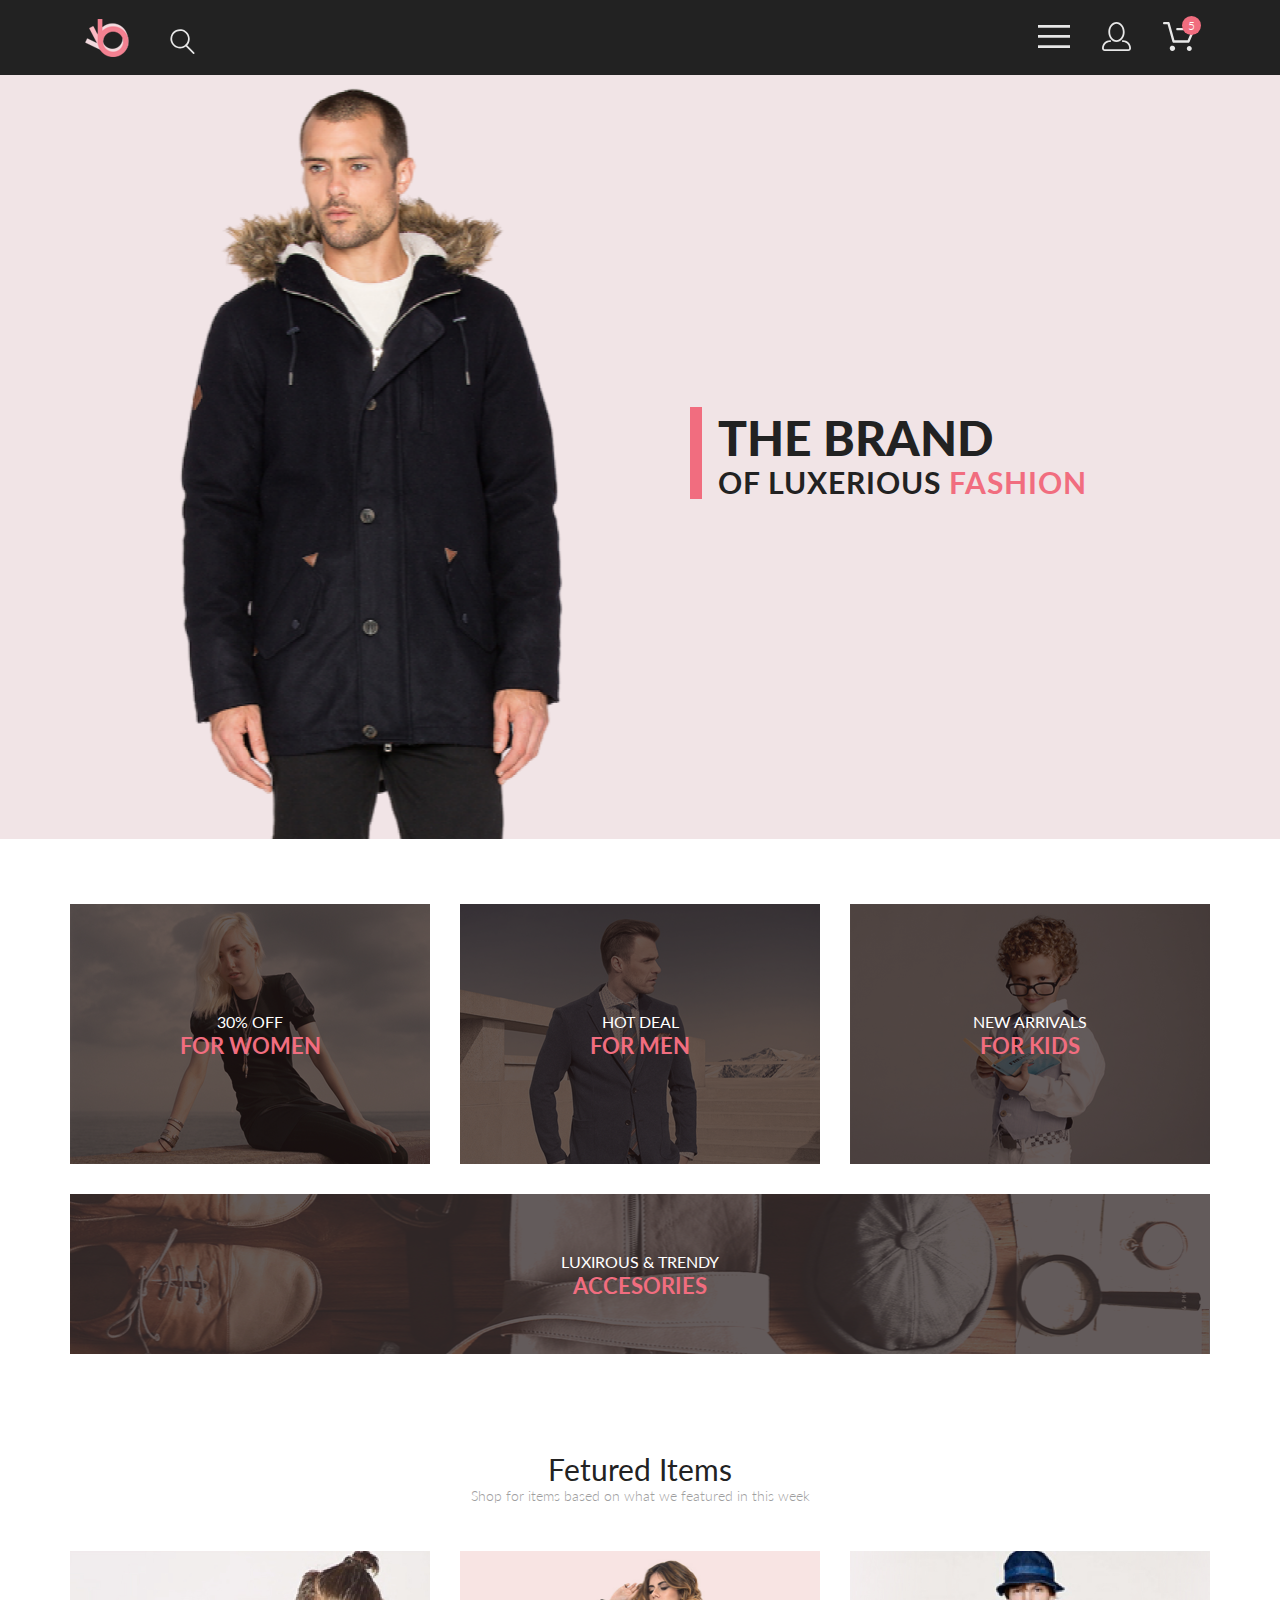
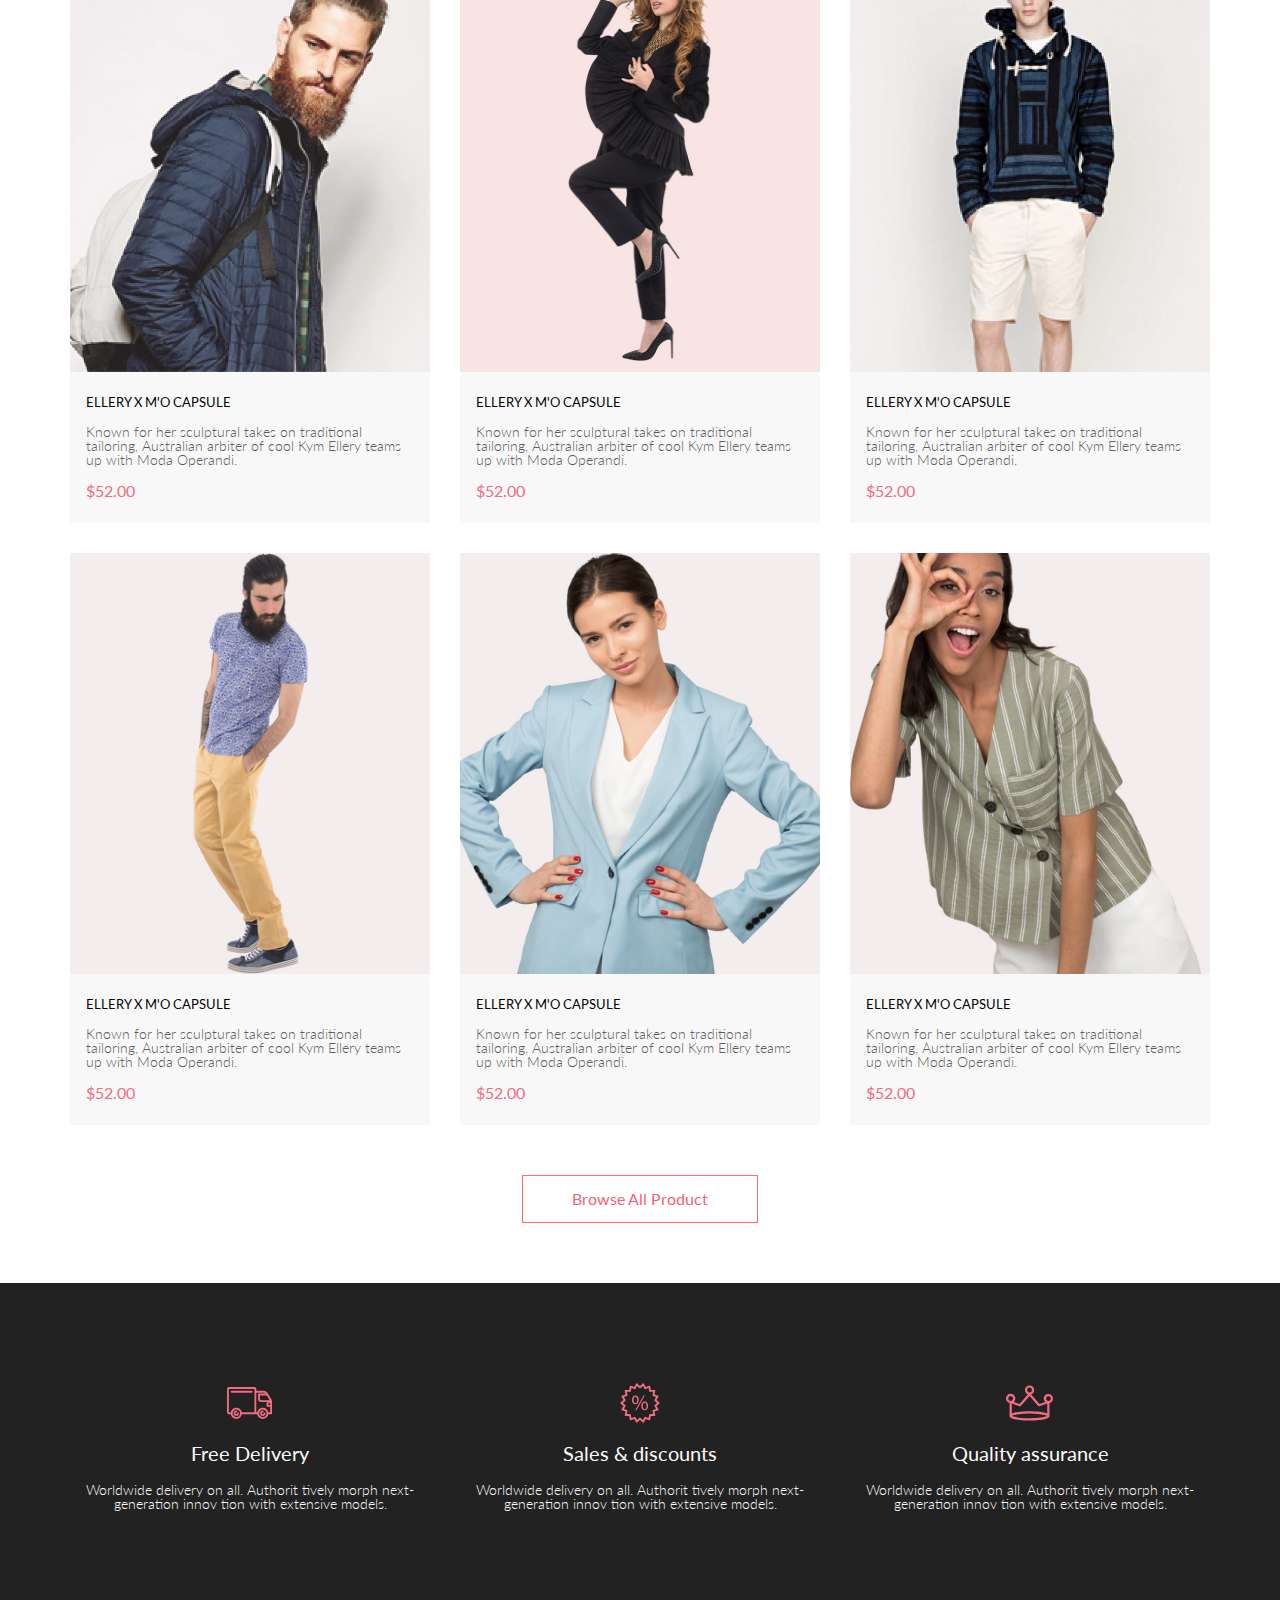
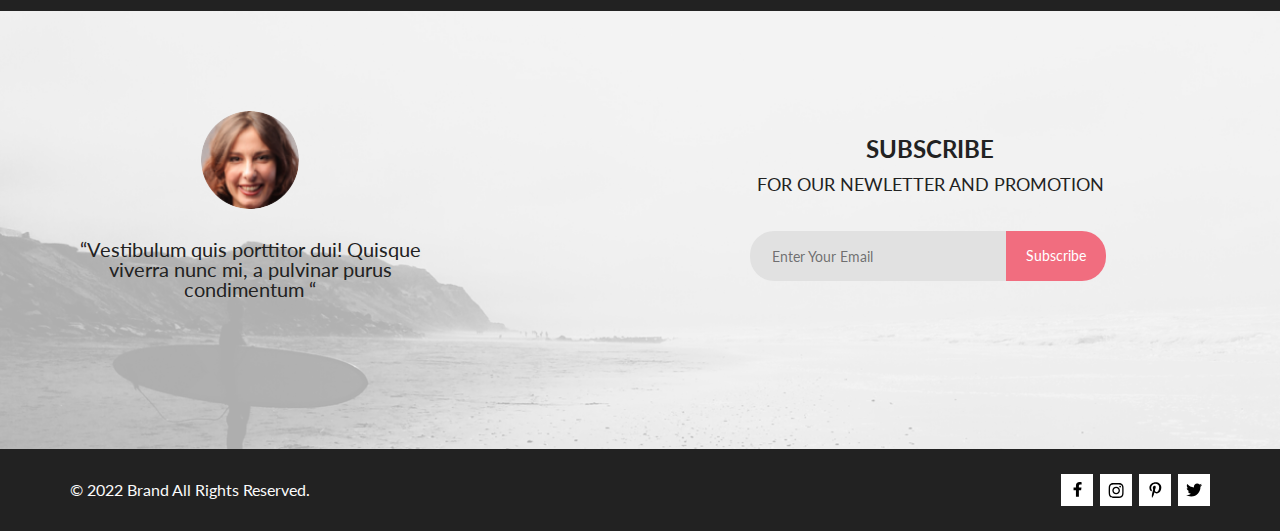
==== index.html @ 45b51137 "Add files via upload" ====
<!DOCTYPE html>
<html lang="en">

<head>
    <meta charset="UTF-8">
    <meta http-equiv="X-UA-Compatible" content="IE=edge">
    <meta name="viewport" content="width=device-width, initial-scale=1.0">
    <title>Brand</title>
    <link rel="stylesheet" href="css/style.css">
</head>

<body>
    <header class="header">
        <div class="container header__inner">
            <div class="header__left">
                <a href="index.html"><img src="img/header/logo.png" alt="logo"></a>
                <a href="#">
                    <svg class="icon" width="26" height="26">
                        <use xlink:href="sprite.svg#search"></use>
                    </svg>
                </a>
            </div>
            <div class="header__right">

                <div class="header__menu-toggle">
                    <input id="menu-toggle" type="checkbox" />
                    <label class='menu-button-container' for="menu-toggle">
                        <svg class="icon" width="32" height="23">
                            <use xlink:href="sprite.svg#menu"></use>
                        </svg>
                    </label>
                    <nav class="menu">
                        <h2 class="menu__title">MENU</h2>
                        <ul class="menu__tabs">
                            <li class="menu__tab tab-menu">
                                <h3 class="tab-menu__title"><a href="catalog.html">MAN</a></h3>
                                <ul class="tab-menu__row">
                                    <li class="tab-menu__item">
                                        <a href="#" class="tab-menu__link">Accessories</a>
                                    </li>
                                    <li class="tab-menu__item">
                                        <a href="#" class="tab-menu__link">Bags</a>
                                    </li>
                                    <li class="tab-menu__item">
                                        <a href="#" class="tab-menu__link">Denim</a>
                                    </li>
                                    <li class="tab-menu__item">
                                        <a href="#" class="tab-menu__link">T-Shirts</a>
                                    </li>
                                </ul>
                            </li>
                            <li class="menu__tab tab-menu">
                                <h3 class="tab-menu__title"><a href="catalog.html">WOMAN</a></h3>
                                <ul class="tab-menu__row">
                                    <li class="tab-menu__item">
                                        <a href="#" class="tab-menu__link">Accessories</a>
                                    </li>
                                    <li class="tab-menu__item">
                                        <a href="#" class="tab-menu__link">Jackets & Coats</a>
                                    </li>
                                    <li class="tab-menu__item">
                                        <a href="#" class="tab-menu__link">Polos</a>
                                    </li>
                                    <li class="tab-menu__item">
                                        <a href="#" class="tab-menu__link">T-Shirts</a>
                                    </li>
                                    <li class="tab-menu__item">
                                        <a href="#" class="tab-menu__link">Shirts</a>
                                    </li>
                                </ul>
                            </li>
                            <li class="menu__tab tab-menu">
                                <h3 class="tab-menu__title"><a href="catalog.html">KIDS</a></h3>
                                <ul class="tab-menu__row">
                                    <li class="tab-menu__item">
                                        <a href="#" class="tab-menu__link">Accessories</a>
                                    </li>
                                    <li class="tab-menu__item">
                                        <a href="#" class="tab-menu__link">Jackets & Coats</a>
                                    </li>
                                    <li class="tab-menu__item">
                                        <a href="#" class="tab-menu__link">Polos</a>
                                    </li>
                                    <li class="tab-menu__item">
                                        <a href="#" class="tab-menu__link">T-Shirts</a>
                                    </li>
                                    <li class="tab-menu__item">
                                        <a href="#" class="tab-menu__link">Shirts</a>
                                    </li>
                                    <li class="tab-menu__item">
                                        <a href="#" class="tab-menu__link">Bags</a>
                                    </li>
                                </ul>
                            </li>
                        </ul>
                    </nav>
                </div>



                <a href="#">
                    <svg class="icon" width="29" height="29">
                        <use xlink:href="sprite.svg#reg"></use>
                    </svg>
                </a>
                <a class="header-card" href="#">
                    <svg class="icon" width="32" height="29">
                        <use xlink:href="sprite.svg#cart"></use>
                    </svg>
                    <span class="header__card-counter">5</span>
                </a>


            </div>

        </div>
    </header>
    <main class="main">
        <section class="brand">
            <div class="container brand__inner">
                <div class="brand__img">
                    <img src="img/brand/promo.png" alt="promo-brand">
                </div>
                <h1 class="brand__title">
                    THE BRAND<br>
                    <span class="small-size">OF LUXERIOUS <span class="color-secondary">FASHION</span>
                    </span>

                </h1>
            </div>
        </section>
        <div class="categories">
            <div class="container categories__items grid">
                <a href="catalog.html" class="categories__item-link">
                    <img src="img/categories/01.jpg" alt="for women">
                    <div class="categories__text">
                        <span>30% OFF</span>
                        <h3 class="categories__title">
                            FOR WOMEN</h3>
                    </div>
                </a>
                <a href="catalog.html" class="categories__item-link">
                    <img src="img/categories/02.jpg" alt="for men">
                    <div class="categories__text">
                        <span> HOT DEAL</span>
                        <h3 class="categories__title">
                            FOR MEN</h3>
                    </div>
                </a>
                <a href="catalog.html" class="categories__item-link">
                    <img src="img/categories/03.jpg" alt="for kids">
                    <div class="categories__text">
                        <span>NEW ARRIVALS</span>
                        <h3 class="categories__title">
                            FOR KIDS</h3>
                    </div>
                </a>
                <a href="catalog.html" class="categories__item-link">
                    <img src="img/categories/04.jpg" alt="accesories">
                    <div class="categories__text">
                        <span>LUXIROUS & TRENDY</span>
                        <h3 class="categories__title">
                            ACCESORIES</h3>
                    </div>
                </a>
            </div>
        </div>
        <section class="fetured-items">
            <div class="container fetured-items__inner">
                <h2 class="fetured-items__title">Fetured Items</h2>
                <div class="fetured-items__subtitle">Shop for items based on what we featured in this week</div>
                <div class="fetured-items__cards cards grid">
                    <div class="fetured-items__cards-item item-card">
                        <div class="item-card__img"><img src="img/fetured-items/01.jpg" alt="card"><button
                                class="item-card__btn "><span class="icon-card"></span> Add to
                                Cart</button></div>
                        <div class="item-card__content">
                            <h4 class="item-card__title"><a class="item-card__title-link" href="product.html">ELLERY X
                                    M'O
                                    CAPSULE</a></h4>
                            <p class="item-card__text">Known for her sculptural takes on traditional tailoring,
                                Australian arbiter of cool Kym Ellery teams up with Moda Operandi.</p>
                            <span class="item-card__price">$52.00</span>
                        </div>
                    </div>
                    <div class="fetured-items__cards-item item-card">
                        <div class="item-card__img"><img src="img/fetured-items/02.jpg" alt="card"><button
                                class="item-card__btn"><span class="icon-card"></span> Add to Cart</button></div>
                        <div class="item-card__content">
                            <h4 class="item-card__title"><a class="item-card__title-link" href="product.html">ELLERY X
                                    M'O
                                    CAPSULE</a></h4>
                            <p class="item-card__text">Known for her sculptural takes on traditional tailoring,
                                Australian arbiter of cool Kym Ellery teams up with Moda Operandi.</p>
                            <span class="item-card__price">$52.00</span>
                        </div>
                    </div>
                    <div class="fetured-items__cards-item item-card">
                        <div class="item-card__img"><img src="img/fetured-items/03.jpg" alt="card"><button
                                class="item-card__btn"><span class="icon-card"></span> Add to Cart</button></div>
                        <div class="item-card__content">
                            <h4 class="item-card__title"><a class="item-card__title-link" href="product.html">ELLERY X
                                    M'O
                                    CAPSULE</a></h4>
                            <p class="item-card__text">Known for her sculptural takes on traditional tailoring,
                                Australian arbiter of cool Kym Ellery teams up with Moda Operandi.</p>
                            <span class="item-card__price">$52.00</span>
                        </div>
                    </div>
                    <div class="fetured-items__cards-item item-card">
                        <div class="item-card__img"><img src="img/fetured-items/04.jpg" alt="card"><button
                                class="item-card__btn"><span class="icon-card"></span> Add to Cart</button></div>
                        <div class="item-card__content">
                            <h4 class="item-card__title"><a class="item-card__title-link" href="product.html">ELLERY X
                                    M'O
                                    CAPSULE</a></h4>
                            <p class="item-card__text">Known for her sculptural takes on traditional tailoring,
                                Australian arbiter of cool Kym Ellery teams up with Moda Operandi.</p>
                            <span class="item-card__price">$52.00</span>
                        </div>
                    </div>
                    <div class="fetured-items__cards-item item-card">
                        <div class="item-card__img"><img src="img/fetured-items/05.jpg" alt="card"><button
                                class="item-card__btn"><span class="icon-card"></span> Add to Cart</button></div>
                        <div class="item-card__content">
                            <h4 class="item-card__title"><a class="item-card__title-link" href="product.html">ELLERY X
                                    M'O
                                    CAPSULE</a></h4>
                            <p class="item-card__text">Known for her sculptural takes on traditional tailoring,
                                Australian arbiter of cool Kym Ellery teams up with Moda Operandi.</p>
                            <span class="item-card__price">$52.00</span>
                        </div>
                    </div>
                    <div class="fetured-items__cards-item item-card">
                        <div class="item-card__img"><img src="img/fetured-items/06.jpg" alt="card"><button
                                class="item-card__btn"><span class="icon-card"></span> Add to Cart</button></div>
                        <div class="item-card__content">
                            <h4 class="item-card__title"><a class="item-card__title-link" href="product.html">ELLERY X
                                    M'O
                                    CAPSULE</a></h4>
                            <p class="item-card__text">Known for her sculptural takes on traditional tailoring,
                                Australian arbiter of cool Kym Ellery teams up with Moda Operandi.</p>
                            <span class="item-card__price">$52.00</span>
                        </div>
                    </div>
                </div>
                <button class="fetured-items__btn">Browse All Product</button>
            </div>
        </section>
    </main>
    <footer class="footer">
        <div class="benefit">
            <div class="container benefit__inner">
                <ul class="benefit__items">
                    <li class="benefit__item">
                        <img src="img/benefit/icon-1.svg" alt="icon-benefit" width="46px" height="40px">
                        <h4 class="benefit__title">Free Delivery</h4>
                        <p class="benefit__text">Worldwide delivery on all. Authorit tively morph next-generation
                            innov
                            tion with extensive models.</p>
                    </li>

                    <li class="benefit__item">
                        <img src="img/benefit/icon-2.svg" alt="icon-benefit" width="40px" height="40px">
                        <h4 class="benefit__title">Sales & discounts</h4>
                        <p class="benefit__text">Worldwide delivery on all. Authorit tively morph next-generation
                            innov
                            tion with extensive models.</p>
                    </li>

                    <li class="benefit__item">
                        <img src="img/benefit/icon-3.svg" alt="icon-benefit" width="48px" height="40px">
                        <h4 class="benefit__title">Quality assurance</h4>
                        <p class="benefit__text">Worldwide delivery on all. Authorit tively morph next-generation
                            innov
                            tion with extensive models.</p>
                    </li>
                </ul>
            </div>
        </div>
        <div class="subscribe" style="background-image: url(img/subscribe/bg.jpg)">
            <div class="container subscribe__inner">
                <div class="subscribe__left">
                    <div class="subscribe__left-img"><img src="img/subscribe/01.png" alt="photo"></div>
                    <p class="subscribe__left-text">“Vestibulum quis porttitor dui! Quisque viverra nunc mi, a
                        pulvinar
                        purus condimentum “</p>
                </div>
                <div class="subscribe__right">
                    <h2 class="subscribe__right-title">SUBSCRIBE
                    </h2>
                    <p class="subscribe__right-text">FOR OUR NEWLETTER AND PROMOTION</p>
                    <form id="myform" class="subscribe__form" action="#">
                        <input class="subscribe__form-input" type="email" placeholder="Enter Your Email">
                        <button class="subscribe__btn" type="submit" form="myform">Subscribe</button>
                    </form>
                </div>
            </div>
        </div>
        <div class="container footer__inner">
            <div class="footer__text">© 2022 Brand All Rights Reserved.</div>
            <ul class="footer__social">
                <li class="footer__social-item">
                    <a href="#" class="footer__social-link">
                        <svg class="footer__social-img" width="11" height="16">
                            <use xlink:href="sprite.svg#facebook"></use>
                        </svg>
                    </a>
                </li>
                <li class="footer__social-item">
                    <a href="#" class="footer__social-link">
                        <svg class="footer__social-img" width="16" height="15">
                            <use xlink:href="sprite.svg#instagram"></use>
                        </svg>
                    </a>
                </li>
                <li class="footer__social-item">
                    <a href="#" class="footer__social-link">
                        <svg class="footer__social-img" width="13" height="16">
                            <use xlink:href="sprite.svg#pre"></use>
                        </svg>
                    </a>
                </li>
                <li class="footer__social-item">
                    <a href="#" class="footer__social-link">
                        <svg class="footer__social-img" width="17" height="14">
                            <use xlink:href="sprite.svg#twiter"></use>
                        </svg>
                    </a>
                </li>
            </ul>
        </div>
    </footer>
    <script>
        const headerMenu = document.querySelector('.header__menu').addEventListener('click', () => document.querySelector('.menu').classList.toggle("menu-active"))
    </script>
</body>

</html>
---- css/style.css ----
@charset "UTF-8";
/*! normalize.css v8.0.1 | MIT License | github.com/necolas/normalize.css */
/* Document
   ========================================================================== */
/**
 * 1. Correct the line height in all browsers.
 * 2. Prevent adjustments of font size after orientation changes in iOS.
 */
@import url("https://fonts.googleapis.com/css2?family=Lato:wght@300;400;700;900&display=swap");
html {
  line-height: 1.15;
  /* 1 */
  -webkit-text-size-adjust: 100%;
  /* 2 */
}

/* Sections
     ========================================================================== */
/**
   * Remove the margin in all browsers.
   */
body {
  margin: 0;
}

/**
   * Render the `main` element consistently in IE.
   */
main {
  display: block;
}

/**
   * Correct the font size and margin on `h1` elements within `section` and
   * `article` contexts in Chrome, Firefox, and Safari.
   */
h1 {
  font-size: 2em;
  margin: 0.67em 0;
}

/* Grouping content
     ========================================================================== */
/**
   * 1. Add the correct box sizing in Firefox.
   * 2. Show the overflow in Edge and IE.
   */
hr {
  box-sizing: content-box;
  /* 1 */
  height: 0;
  /* 1 */
  overflow: visible;
  /* 2 */
}

/**
   * 1. Correct the inheritance and scaling of font size in all browsers.
   * 2. Correct the odd `em` font sizing in all browsers.
   */
pre {
  font-family: monospace, monospace;
  /* 1 */
  font-size: 1em;
  /* 2 */
}

/* Text-level semantics
     ========================================================================== */
/**
   * Remove the gray background on active links in IE 10.
   */
a {
  background-color: transparent;
}

/**
   * 1. Remove the bottom border in Chrome 57-
   * 2. Add the correct text decoration in Chrome, Edge, IE, Opera, and Safari.
   */
abbr[title] {
  border-bottom: none;
  /* 1 */
  text-decoration: underline;
  /* 2 */
  -webkit-text-decoration: underline dotted;
          text-decoration: underline dotted;
  /* 2 */
}

/**
   * Add the correct font weight in Chrome, Edge, and Safari.
   */
b,
strong {
  font-weight: bolder;
}

/**
   * 1. Correct the inheritance and scaling of font size in all browsers.
   * 2. Correct the odd `em` font sizing in all browsers.
   */
code,
kbd,
samp {
  font-family: monospace, monospace;
  /* 1 */
  font-size: 1em;
  /* 2 */
}

/**
   * Add the correct font size in all browsers.
   */
small {
  font-size: 80%;
}

/**
   * Prevent `sub` and `sup` elements from affecting the line height in
   * all browsers.
   */
sub,
sup {
  font-size: 75%;
  line-height: 0;
  position: relative;
  vertical-align: baseline;
}

sub {
  bottom: -0.25em;
}

sup {
  top: -0.5em;
}

/* Embedded content
     ========================================================================== */
/**
   * Remove the border on images inside links in IE 10.
   */
img {
  border-style: none;
}

/* Forms
     ========================================================================== */
/**
   * 1. Change the font styles in all browsers.
   * 2. Remove the margin in Firefox and Safari.
   */
button,
input,
optgroup,
select,
textarea {
  font-family: inherit;
  /* 1 */
  font-size: 100%;
  /* 1 */
  line-height: 1.15;
  /* 1 */
  margin: 0;
  /* 2 */
}

/**
   * Show the overflow in IE.
   * 1. Show the overflow in Edge.
   */
button,
input {
  /* 1 */
  overflow: visible;
}

/**
   * Remove the inheritance of text transform in Edge, Firefox, and IE.
   * 1. Remove the inheritance of text transform in Firefox.
   */
button,
select {
  /* 1 */
  text-transform: none;
}

/**
   * Correct the inability to style clickable types in iOS and Safari.
   */
button,
[type=button],
[type=reset],
[type=submit] {
  -webkit-appearance: button;
}

/**
   * Remove the inner border and padding in Firefox.
   */
button::-moz-focus-inner,
[type=button]::-moz-focus-inner,
[type=reset]::-moz-focus-inner,
[type=submit]::-moz-focus-inner {
  border-style: none;
  padding: 0;
}

/**
   * Restore the focus styles unset by the previous rule.
   */
button:-moz-focusring,
[type=button]:-moz-focusring,
[type=reset]:-moz-focusring,
[type=submit]:-moz-focusring {
  outline: 1px dotted ButtonText;
}

/**
   * Correct the padding in Firefox.
   */
fieldset {
  padding: 0.35em 0.75em 0.625em;
}

/**
   * 1. Correct the text wrapping in Edge and IE.
   * 2. Correct the color inheritance from `fieldset` elements in IE.
   * 3. Remove the padding so developers are not caught out when they zero out
   *    `fieldset` elements in all browsers.
   */
legend {
  box-sizing: border-box;
  /* 1 */
  color: inherit;
  /* 2 */
  display: table;
  /* 1 */
  max-width: 100%;
  /* 1 */
  padding: 0;
  /* 3 */
  white-space: normal;
  /* 1 */
}

/**
   * Add the correct vertical alignment in Chrome, Firefox, and Opera.
   */
progress {
  vertical-align: baseline;
}

/**
   * Remove the default vertical scrollbar in IE 10+.
   */
textarea {
  overflow: auto;
}

/**
   * 1. Add the correct box sizing in IE 10.
   * 2. Remove the padding in IE 10.
   */
[type=checkbox],
[type=radio] {
  box-sizing: border-box;
  /* 1 */
  padding: 0;
  /* 2 */
}

/**
   * Correct the cursor style of increment and decrement buttons in Chrome.
   */
[type=number]::-webkit-inner-spin-button,
[type=number]::-webkit-outer-spin-button {
  height: auto;
}

/**
   * 1. Correct the odd appearance in Chrome and Safari.
   * 2. Correct the outline style in Safari.
   */
[type=search] {
  -webkit-appearance: textfield;
  /* 1 */
  outline-offset: -2px;
  /* 2 */
}

/**
   * Remove the inner padding in Chrome and Safari on macOS.
   */
[type=search]::-webkit-search-decoration {
  -webkit-appearance: none;
}

/**
   * 1. Correct the inability to style clickable types in iOS and Safari.
   * 2. Change font properties to `inherit` in Safari.
   */
::-webkit-file-upload-button {
  -webkit-appearance: button;
  /* 1 */
  font: inherit;
  /* 2 */
}

/* Interactive
     ========================================================================== */
/*
   * Add the correct display in Edge, IE 10+, and Firefox.
   */
details {
  display: block;
}

/*
   * Add the correct display in all browsers.
   */
summary {
  display: list-item;
}

/* Misc
     ========================================================================== */
/**
   * Add the correct display in IE 10+.
   */
template {
  display: none;
}

/**
   * Add the correct display in IE 10.
   */
[hidden] {
  display: none;
}

@font-face {
  font-family: "icomoon";
  src: url("../fonts/icomoon.woff?aj90s9") format("woff"), url("../fonts/icomoon.svg?aj90s9#icomoon") format("svg");
  font-weight: normal;
  font-style: normal;
  font-display: block;
}
[class^=icon-]::before,
[class*=" icon-"]::before {
  /* use !important to prevent issues with browser extensions that change fonts */
  font-family: "icomoon" !important;
  speak: never;
  font-style: normal;
  font-weight: normal;
  font-variant: normal;
  text-transform: none;
  line-height: 1;
  /* Better Font Rendering =========== */
  -webkit-font-smoothing: antialiased;
  -moz-osx-font-smoothing: grayscale;
}

.icon-card:before {
  content: "\e900";
  font-size: 23px;
}

* {
  padding: 0;
  margin: 0;
  border: 0;
}

*,
*:before,
*:after {
  box-sizing: border-box;
}

:focus,
:active {
  outline: none;
}

a:focus,
a:active {
  outline: none;
}

nav,
footer,
header,
aside {
  display: block;
}

html,
body {
  height: 100%;
  width: 100%;
  font-size: 100%;
  line-height: 1;
  font-size: 14px;
  -ms-text-size-adjust: 100%;
  -moz-text-size-adjust: 100%;
  -webkit-text-size-adjust: 100%;
}

input,
button,
textarea {
  font-family: inherit;
}

input::-ms-clear {
  display: none;
}

button {
  cursor: pointer;
}

button::-moz-focus-inner {
  padding: 0;
  border: 0;
}

a {
  color: inherit;
}

a,
a:visited {
  text-decoration: none;
}

a:hover {
  text-decoration: none;
}

ul li {
  list-style: none;
}

img {
  vertical-align: top;
}

h1,
h2,
h3,
h4,
h5,
h6 {
  font-size: inherit;
  font-weight: inherit;
}

:root {
  --primary: #5d5d5d;
  --primaryLight: #222;
  --primaryDark: #000;
  --secondary: #f16d7f;
  --neutral: #ffffff;
}

.wrapper {
  display: flex;
  flex-direction: column;
  min-height: 100%;
}

.main {
  flex: 1 0 auto;
}

.footer {
  flex: 0 0 auto;
}

body {
  font-family: "Lato", sans-serif;
  color: var(--primary);
  font-size: 14px;
  font-weight: 300;
  background: var(--neutral);
}

.container {
  max-width: 1170px;
  padding: 0 15px;
  margin: 0 auto;
}

.grid {
  display: grid;
  grid-template-columns: repeat(12, 1fr);
  gap: 30px;
}

.item-card {
  grid-column: span 4;
  background-color: #f8f8f8;
  display: flex;
  flex-direction: column;
}
.item-card:hover .item-card__btn {
  opacity: 1;
  visibility: visible;
}
.item-card:hover .item-card__img::before {
  opacity: 1;
  transition: opacity ease-in-out 0.2s;
}
.item-card__img {
  position: relative;
  padding-bottom: 117%;
  z-index: 3;
}
.item-card__img img {
  position: absolute;
  top: 0;
  left: 0;
  width: 100%;
  height: 100%;
  -o-object-fit: cover;
     object-fit: cover;
  z-index: 3;
}
.item-card__img::before {
  content: "";
  position: absolute;
  top: 0;
  left: 0;
  width: 100%;
  height: 100%;
  background-color: rgba(58, 56, 56, 0.86);
  opacity: 0;
  z-index: 5;
  transition: opacity ease-in-out 0.2s;
}
.item-card__btn {
  display: flex;
  justify-content: space-between;
  align-items: center;
  gap: 10px;
  position: absolute;
  top: 50%;
  left: 50%;
  min-width: 140px;
  min-height: 44px;
  padding: 0 15px;
  transform: translate(-50%, -50%);
  border: 1px solid var(--neutral);
  color: var(--neutral);
  font-size: 14px;
  font-family: Lato;
  font-weight: 400;
  background-color: transparent;
  opacity: 0;
  visibility: hidden;
  z-index: 5;
  transition: box-shadow ease-in-out 0.1s;
}
.item-card__btn:hover {
  transition: box-shadow ease-in-out 0.1s;
  box-shadow: 0 0 5px #fff;
}
.item-card__btn:hover .icon-card {
  transition: color ease-in-out 0.1s;
  color: var(--secondary);
}
.item-card__content {
  flex: 1 0 auto;
  display: flex;
  flex-direction: column;
  justify-content: space-between;
  gap: 16px;
  padding: 24px 16px;
}
.item-card__title {
  color: var(--primaryDark);
  font-size: 13px;
  font-weight: 400;
  text-transform: uppercase;
}
.item-card__title-link {
  transition: color 0.1s ease-in;
}
.item-card__title-link:hover {
  color: var(--secondary);
}
.item-card__text {
  flex: 1 1 auto;
}
.item-card__price {
  display: block;
  color: var(--secondary);
  font-size: 16px;
  font-weight: 400;
}

.icon {
  fill: #e8e8e8;
  transition: fill ease-in-out 0.2s;
}
.icon:hover {
  cursor: pointer;
  transition: fill ease-in-out 0.1s;
  fill: var(--secondary);
}

summary {
  display: inline-flex;
  cursor: pointer;
}

summary::-webkit-details-marker {
  display: none;
}

.header {
  background-color: var(--primaryLight);
}
.header__inner {
  display: flex;
  justify-content: space-between;
  align-items: center;
  min-height: 75px;
  padding: 0 30px;
  gap: 20px;
}
.header__left {
  display: flex;
  align-items: flex-end;
  gap: 40px;
}
.header__right {
  display: flex;
  align-items: center;
  gap: 32px;
}
.header__card-counter {
  position: absolute;
  top: -6px;
  right: -6px;
  display: flex;
  justify-content: center;
  align-items: center;
  width: 19px;
  height: 19px;
  border-radius: 50%;
  font-size: 12px;
  color: var(--neutral);
  background-color: var(--secondary);
}

.header-card {
  position: relative;
}

#menu-toggle {
  display: none;
}

.menu {
  position: absolute;
  z-index: -1;
  opacity: 0;
  visibility: hidden;
  transition: all ease-in 0.1s;
  top: 75px;
  right: 0;
  min-width: 234px;
  padding: 32px;
  background-color: var(--neutral);
}
.menu__title {
  color: var(--primaryDark);
  font-size: 14px;
  font-weight: 700;
  margin-bottom: 24px;
}
.menu__tabs {
  display: flex;
  flex-direction: column;
  gap: 20px;
}
.menu__tab {
  display: flex;
  flex-direction: column;
  gap: 12px;
}

#menu-toggle:checked ~ .menu {
  z-index: 99;
  opacity: 1;
  visibility: visible;
  transform: translateY(0);
}

.tab-menu__title {
  color: var(--secondary);
  font-size: 14px;
  font-weight: 400;
  text-transform: uppercase;
}
.tab-menu__row {
  display: flex;
  flex-direction: column;
  gap: 10px;
  margin-left: 20px;
}
.tab-menu__link {
  color: #6f6e6e;
  font-family: Lato;
  font-size: 14px;
  font-weight: 400;
}
.tab-menu__link:hover {
  -webkit-text-decoration: underline 2px var(--secondary);
          text-decoration: underline 2px var(--secondary);
}

.brand {
  background-color: #f1e4e6;
}
.brand__inner {
  display: flex;
  align-items: center;
}
.brand__img {
  flex: 0 0 50%;
  position: relative;
  padding-bottom: 67%;
}
.brand__img img {
  position: absolute;
  top: 0;
  left: 0;
  width: 100%;
  height: 100%;
  -o-object-fit: cover;
     object-fit: cover;
}
.brand__title {
  flex: 0 1 50%;
  position: relative;
  color: var(--primaryLight);
  font-size: 48px;
  font-family: "Lato";
  font-weight: 900;
  text-transform: uppercase;
  padding-left: 28px;
  margin-left: 50px;
  line-height: 0.8;
}
.brand__title::before {
  content: "";
  position: absolute;
  top: -12px;
  left: 0;
  width: 12px;
  height: 92px;
  background-color: var(--secondary);
}

.small-size {
  font-size: 30px;
  font-weight: 700;
  letter-spacing: 1px;
}

.color-secondary {
  color: var(--secondary);
}

.categories {
  padding: 65px 0 50px;
}
.categories__item-link {
  grid-column: span 4;
  position: relative;
  min-height: 260px;
  display: flex;
  justify-content: center;
  align-items: center;
}
.categories__item-link::before {
  content: "";
  position: absolute;
  top: 0;
  left: 0;
  width: 100%;
  height: 100%;
  background-color: rgba(33, 22, 22, 0.7);
  opacity: 1;
  z-index: 2;
  transition: opacity ease-in-out 0.2s;
}
.categories__item-link:hover::before {
  opacity: 0.5;
  transition: opacity ease-in-out 0.2s;
}
.categories__item-link img {
  position: absolute;
  top: 0;
  left: 0;
  width: 100%;
  height: 100%;
  -o-object-fit: cover;
     object-fit: cover;
  -o-object-position: center;
     object-position: center;
  z-index: 1;
}
.categories__item-link:last-child {
  grid-column: 1/-1;
  min-height: 160px;
}
.categories__text {
  position: relative;
  text-align: center;
  color: var(--neutral);
  max-width: 190px;
  font-size: 16px;
  padding: 15px 0;
  font-weight: 400;
  line-height: 150%;
  text-transform: uppercase;
  z-index: 5;
}
.categories__title {
  color: var(--secondary);
  font-size: 22px;
  font-weight: 700;
}

.fetured-items {
  padding: 50px 0 60px;
}
.fetured-items__inner {
  display: flex;
  flex-direction: column;
  align-items: center;
}
.fetured-items__title {
  color: var(--primaryLight);
  font-size: 30px;
  font-weight: 400;
  text-align: center;
  margin-bottom: 5px;
}
.fetured-items__subtitle {
  text-align: center;
  color: #9f9f9f;
  font-size: 14px;
  margin-bottom: 48px;
}
.fetured-items__cards {
  margin-bottom: 50px;
}
.fetured-items__btn {
  align-self: center;
  min-height: 48px;
  padding: 0 49px;
  color: #f26376;
  font-size: 16px;
  font-family: Lato;
  font-weight: 400;
  background-color: transparent;
  text-transform: capitalize;
  border: 1px solid #ff6a6a;
  transition: box-shadow ease-in-out 0.1s;
}
.fetured-items__btn:hover {
  transition: box-shadow ease-in-out 0.1s;
  box-shadow: 0 0 5px var(--secondary);
}

.benefit {
  padding: 100px 0;
  background-color: var(--primaryLight);
}
.benefit__items {
  display: flex;
  justify-content: space-between;
  gap: 10px;
}
.benefit__item {
  flex: 0 1 360px;
  max-width: 360px;
  display: flex;
  flex-direction: column;
  align-items: center;
  text-align: center;
  gap: 20px;
  color: #fbfbfb;
}
.benefit__title {
  font-size: 20px;
  font-weight: 400;
}
.subscribe {
  position: relative;
  padding: 100px 0 150px;
  background-repeat: no-repeat;
  background-size: cover;
  background-position: 25% bottom;
}
.subscribe::before {
  content: "";
  position: absolute;
  top: 0;
  left: 0;
  width: 100%;
  height: 100%;
  background-color: rgba(244, 244, 244, 0.7);
  z-index: 1;
}
.subscribe__inner {
  position: relative;
  display: flex;
  justify-content: space-between;
  align-items: center;
  text-align: center;
  z-index: 5;
  gap: 50px;
}
.subscribe__left {
  display: flex;
  flex-direction: column;
  align-items: center;
}
.subscribe__left-img {
  position: relative;
  width: 98px;
  height: 98px;
  border-radius: 50%;
  overflow: hidden;
  margin-bottom: 30px;
}
.subscribe__left-img img {
  position: absolute;
  top: 0px;
  left: 0;
  width: 100%;
  height: 100%;
  -o-object-fit: cover;
     object-fit: cover;
}
.subscribe__left-text {
  color: var(--primaryLight);
  font-size: 20px;
  font-weight: 400;
  max-width: 360px;
}
.subscribe__right {
  flex: 0 0 360px;
  max-width: 360px;
  margin-right: 100px;
}
.subscribe__right-title {
  color: var(--primaryLight);
  font-family: Lato;
  font-size: 24px;
  font-weight: 700;
  line-height: 167.2%;
  text-transform: uppercase;
}
.subscribe__right-text {
  margin-bottom: 32px;
  color: var(--primaryLight);
  font-size: 18px;
  font-weight: 400;
  line-height: 167.2%;
  text-transform: uppercase;
}
.subscribe__form {
  display: flex;
}
.subscribe__form-input {
  flex: 0 0 256px;
  height: 50px;
  padding: 7px 22px;
  border-top-left-radius: 24px;
  border-bottom-left-radius: 24px;
  font-family: Lato;
  font-size: 14px;
  font-weight: 400;
  background-color: #e1e1e1;
}
.subscribe__form-input::-moz-placeholder {
  color: rgba(34, 34, 36, 0.6);
  font-family: Lato;
  font-size: 14px;
  font-weight: 400;
}
.subscribe__form-input::placeholder {
  color: rgba(34, 34, 36, 0.6);
  font-family: Lato;
  font-size: 14px;
  font-weight: 400;
}
.subscribe__btn {
  display: flex;
  justify-content: center;
  align-items: center;
  max-width: 100px;
  height: 50px;
  padding: 15px 20px;
  background-color: var(--secondary);
  color: var(--neutral);
  font-family: Lato;
  font-size: 14px;
  font-weight: 400;
  border-top-right-radius: 24px;
  border-bottom-right-radius: 24px;
  transition: box-shadow ease-in-out 0.2s;
}
.subscribe__btn:hover {
  box-shadow: 0 0 10px var(--secondary);
}

.header-catalog {
  padding: 60px 0;
  background-color: #f8f3f4;
}
.header-catalog__inner {
  display: flex;
  align-items: center;
  justify-content: space-between;
}
.header-catalog__title {
  color: var(--secondary);
  font-family: Lato;
  font-size: 24px;
  font-weight: 400;
}

.breadcrumb ul {
  display: flex;
  color: var(--secondary);
  font-weight: 700;
  text-transform: uppercase;
}
.breadcrumb ul li + li:before {
  padding: 8px;
  color: #636363;
  content: "/ ";
}
.breadcrumb ul li a {
  color: #636363;
  font-family: Lato;
  font-size: 14px;
  font-weight: 300;
}

.sort {
  display: flex;
  align-items: center;
  gap: 28px;
}
.sort__details[open] .sort__summary {
  color: var(--secondary);
}
.sort__details[open] .sort__summary svg {
  fill: var(--secondary);
}
.sort__summary {
  display: flex;
  align-items: center;
  gap: 10px;
  color: var(--primary);
  font-size: 14px;
  font-weight: 400;
  text-transform: uppercase;
}
.sort__list {
  display: flex;
  flex-direction: column;
  gap: 5px;
  position: absolute;
  top: 20px;
  left: -10px;
  min-width: 80px;
  background-color: var(--neutral);
  box-shadow: 6px 4px 35px 0px rgba(0, 0, 0, 0.21);
  padding: 8px 10px 12px;
  z-index: 7;
}
.sort__item {
  display: flex;
  gap: 10px;
  text-transform: uppercase;
  color: var(--primary);
  font-size: 14px;
  font-weight: 400;
}

.catalog__inner {
  display: flex;
  flex-direction: column;
  padding: 55px 15px 90px;
}
.catalog__cards {
  padding: 60px 0 50px;
}
.catalog__pagination {
  display: flex;
  justify-content: center;
}
.catalog__pagination ul {
  display: inline-flex;
  align-items: center;
  gap: 20px;
  padding: 15px 16px;
  border: solid 1px #ebebeb;
  border-radius: 5px;
}
.catalog__pagination ul li {
  color: #c4c4c4;
  font-family: Lato;
  font-size: 16px;
  font-weight: 300;
}
.catalog__pagination ul li svg {
  position: relative;
  top: 2px;
  fill: #000;
}
.catalog__pagination ul li svg:hover {
  fill: #ef5b70;
}
.catalog__pagination ul li a:hover {
  color: #ef5b70;
}
.catalog__pagination ul li:nth-child(7),
.catalog__pagination ul li:nth-child(8) {
  margin-right: -18px;
}

.filter {
  display: flex;
  justify-content: space-between;
  align-items: center;
}
.filter__menu {
  margin-left: 10px;
}
.menu-filter__details {
  position: relative;
}
.menu-filter__details--one[open] .menu-filter__summary svg {
  fill: var(--secondary);
}
.menu-filter__details--two[open] .menu-filter__summary-tab {
  color: var(--secondary);
}
.menu-filter__details[open] .menu-filter__summary {
  color: var(--secondary);
}
.menu-filter__summary {
  position: relative;
  z-index: 13;
  display: flex;
  align-items: center;
  gap: 10px;
  color: var(--primaryDark);
  font-weight: 600;
}
.menu-filter__summary-tab {
  display: flex;
  color: var(--primary);
  font-weight: 400;
  text-transform: uppercase;
  padding: 10px;
  border-bottom: 1px solid #ebebeb;
  border-left: 5px solid var(--secondary);
}
.menu-filter__tabs {
  display: flex;
  flex-direction: column;
  gap: 18px;
  position: absolute;
  z-index: 12;
  top: -13px;
  left: -16px;
  min-width: 360px;
  padding: 46px 16px 16px;
  background-color: var(--neutral);
  filter: drop-shadow(6px 4px 35px rgba(0, 0, 0, 0.21));
}
.menu-filter__list {
  display: flex;
  flex-direction: column;
  gap: 12px;
  padding: 24px 16px 6px;
}
.menu-filter__link {
  position: relative;
  color: var(--primary);
  font-size: 14px;
  font-weight: 400;
  transition: all 0.2s ease;
}
.menu-filter__link:hover::before {
  content: "";
  position: absolute;
  bottom: -2px;
  left: 0;
  width: 100%;
  height: 2px;
  background-color: var(--secondary);
}

.sort__details-size {
  position: relative;
}
.sort__item label {
  position: relative;
  padding-left: 24px;
  cursor: pointer;
}
.sort__item label::before {
  content: "";
  position: absolute;
  top: 0;
  left: 0;
  width: 13px;
  height: 13px;
  border: 1px solid var(--primary);
}
.sort__input {
  display: none;
}
.sort__input:checked ~ label::before {
  content: "✔";
}

.active-pagination {
  color: #ef5b70;
}

.product__cards {
  padding: 128px 15px;
}

.slider__img {
  position: relative;
  background-color: #f7f7f7;
}
.slider__img-inner {
  position: relative;
  min-height: 777px;
}
.slider__img-inner img {
  position: absolute;
  top: 50%;
  left: 50%;
  width: 51%;
  height: 93%;
  transform: translate(-50%, -50%);
  -o-object-fit: cover;
     object-fit: cover;
}
.slider__pagination-prev, .slider__pagination-next {
  display: flex;
  justify-content: center;
  align-items: center;
  position: absolute;
  top: 50%;
  width: 47px;
  height: 47px;
  background-color: rgba(42, 42, 42, 0.15);
  transform: translateY(-50%);
  transition: all 0.2s ease;
}
.slider__pagination-prev:hover svg, .slider__pagination-next:hover svg {
  fill: var(--secondary);
}
.slider__pagination-prev {
  left: 0;
}
.slider__pagination-next {
  right: 0;
}
.slider__descr {
  display: flex;
  flex-direction: column;
  align-items: center;
  padding: 65px 0;
  background-color: var(--neutral);
  text-align: center;
}
.slider__content {
  max-width: 555px;
  padding-bottom: 65px;
  border-bottom: 1px solid #eaeaea;
}
.slider__subtitle {
  color: var(--secondary);
  margin-bottom: 25px;
}
.slider__title {
  color: var(--primaryDark);
  font-size: 18px;
  margin-bottom: 45px;
}
.slider__text {
  font-size: 14px;
  margin-bottom: 32px;
}
.slider__price {
  font-size: 24px;
  color: var(--secondary);
}
.slider__sort {
  margin-top: 65px;
}
.slider__btn {
  display: flex;
  align-items: center;
  gap: 23px;
  margin-top: 48px;
  color: var(--secondary);
  font-family: Lato;
  font-size: 16px;
  font-weight: 400;
  background-color: transparent;
  padding: 15px 24px;
  min-width: 212px;
  border: 1px solid var(--secondary);
  transition: all 0.2s ease;
}
.slider__btn:hover {
  transition: box-shadow ease-in-out 0.1s;
  box-shadow: 0 0 5px var(--secondary);
}
.slider__btn .icon-card:before {
  font-size: 25px;
}

.footer {
  background-color: var(--primaryLight);
}
.footer__inner {
  display: flex;
  justify-content: space-between;
  align-self: center;
  align-items: center;
  padding: 25px 15px;
}
.footer__text {
  color: #fbfbfb;
  font-family: Lato;
  font-size: 16px;
  font-weight: 400;
}
.footer__social {
  display: flex;
  gap: 7px;
}
.footer__social-link {
  display: flex;
  justify-content: center;
  align-items: center;
  width: 32px;
  height: 32px;
  background-color: var(--neutral);
  transition: background-color ease-in-out 0.2s;
}
.footer__social-link:hover {
  background-color: var(--secondary);
}
.footer__social-link:hover .footer__social-img {
  fill: var(--neutral);
}
.footer__social-img {
  fill: var(--primaryDark);
  transition: fill ease-in-out 0.2s;
}

@media (max-width: 1024px) {
  .brand___img {
    padding-bottom: 51%;
  }
  .brand___img img {
    -o-object-position: center;
       object-position: center;
  }
  .brand__title {
    font-size: 44px;
  }
  .small-size {
    font-size: 22px;
  }
  .categories__item-link {
    min-height: 160px;
  }
  .categories__item-link:last-child {
    min-height: 117px;
  }
  .categories__text {
    font-size: 15px;
  }
  .categories__title {
    font-size: 15px;
  }
  .grid {
    grid-template-columns: repeat(8, 1fr);
  }
  .subscribe__right {
    flex-basis: auto;
    max-width: 360px;
    margin-right: 0;
  }
}
@media (max-width: 768px) {
  .header__inner {
    padding: 15;
  }
  .header__righ a:not(:first-child) {
    display: none;
  }
  .brand__img {
    flex: 0 0 36%;
  }
  .brand__title {
    font-size: 38px;
  }
  .small-size {
    font-size: 20px;
  }
  .categories__items {
    grid-template-columns: repeat(8, 1fr);
    grid-auto-flow: dense;
    align-self: center;
  }
  .categories__item-link:last-child {
    grid-column: span 4;
  }
  .benefit {
    padding: 50px 0;
  }
  .benefit__inner {
    display: flex;
    justify-content: center;
  }
  .benefit__items {
    flex-direction: column;
    gap: 50px;
  }
  .benefit__item {
    flex-basis: auto;
  }
  .subscribe {
    padding: 60px 0 140px;
  }
  .subscribe__inner {
    flex-direction: column;
  }
  .subscribe__form-input {
    flex: 0 1 256px;
  }
}
@media (max-width: 620px) {
  .brand__inner {
    display: flex;
    justify-content: center;
    align-items: center;
  }
  .brand__img {
    display: none;
  }
  .brand__title {
    flex: 0 0 auto;
    margin: 150px 0;
  }
  .categories__items {
    grid-template-columns: repeat(4, 1fr);
  }
  .categories__item-link {
    min-height: 246px;
  }
  .categories__item-link:last-child {
    grid-column: span 4;
    min-height: 112px;
  }
  .fetured-items__btn {
    padding: 0 39px;
  }
}
@media (max-width: 540px) {
  .fetured-items__inner {
    display: flex;
    flex-direction: column;
    align-items: center;
  }
  .fetured-items__cards {
    grid-template-columns: repeat(12, 1fr);
  }
  .fetured-items__cards-item {
    grid-column: 2/12;
  }
}
@media (max-width: 470px) {
  .grid {
    grid-template-columns: repeat(4, 1fr);
  }
  .item-card {
    grid-column: span 4;
  }
  .subscribe__right-text {
    font-size: 14px;
  }
  .footer {
    padding: 43px 0 10px;
  }
  .footer__inner {
    flex-direction: column;
  }
  .footer__social {
    order: -1;
    margin-bottom: 40px;
  }
}
@media (max-width: 376px) {
  .benefit {
    padding-bottom: 100px;
  }
}
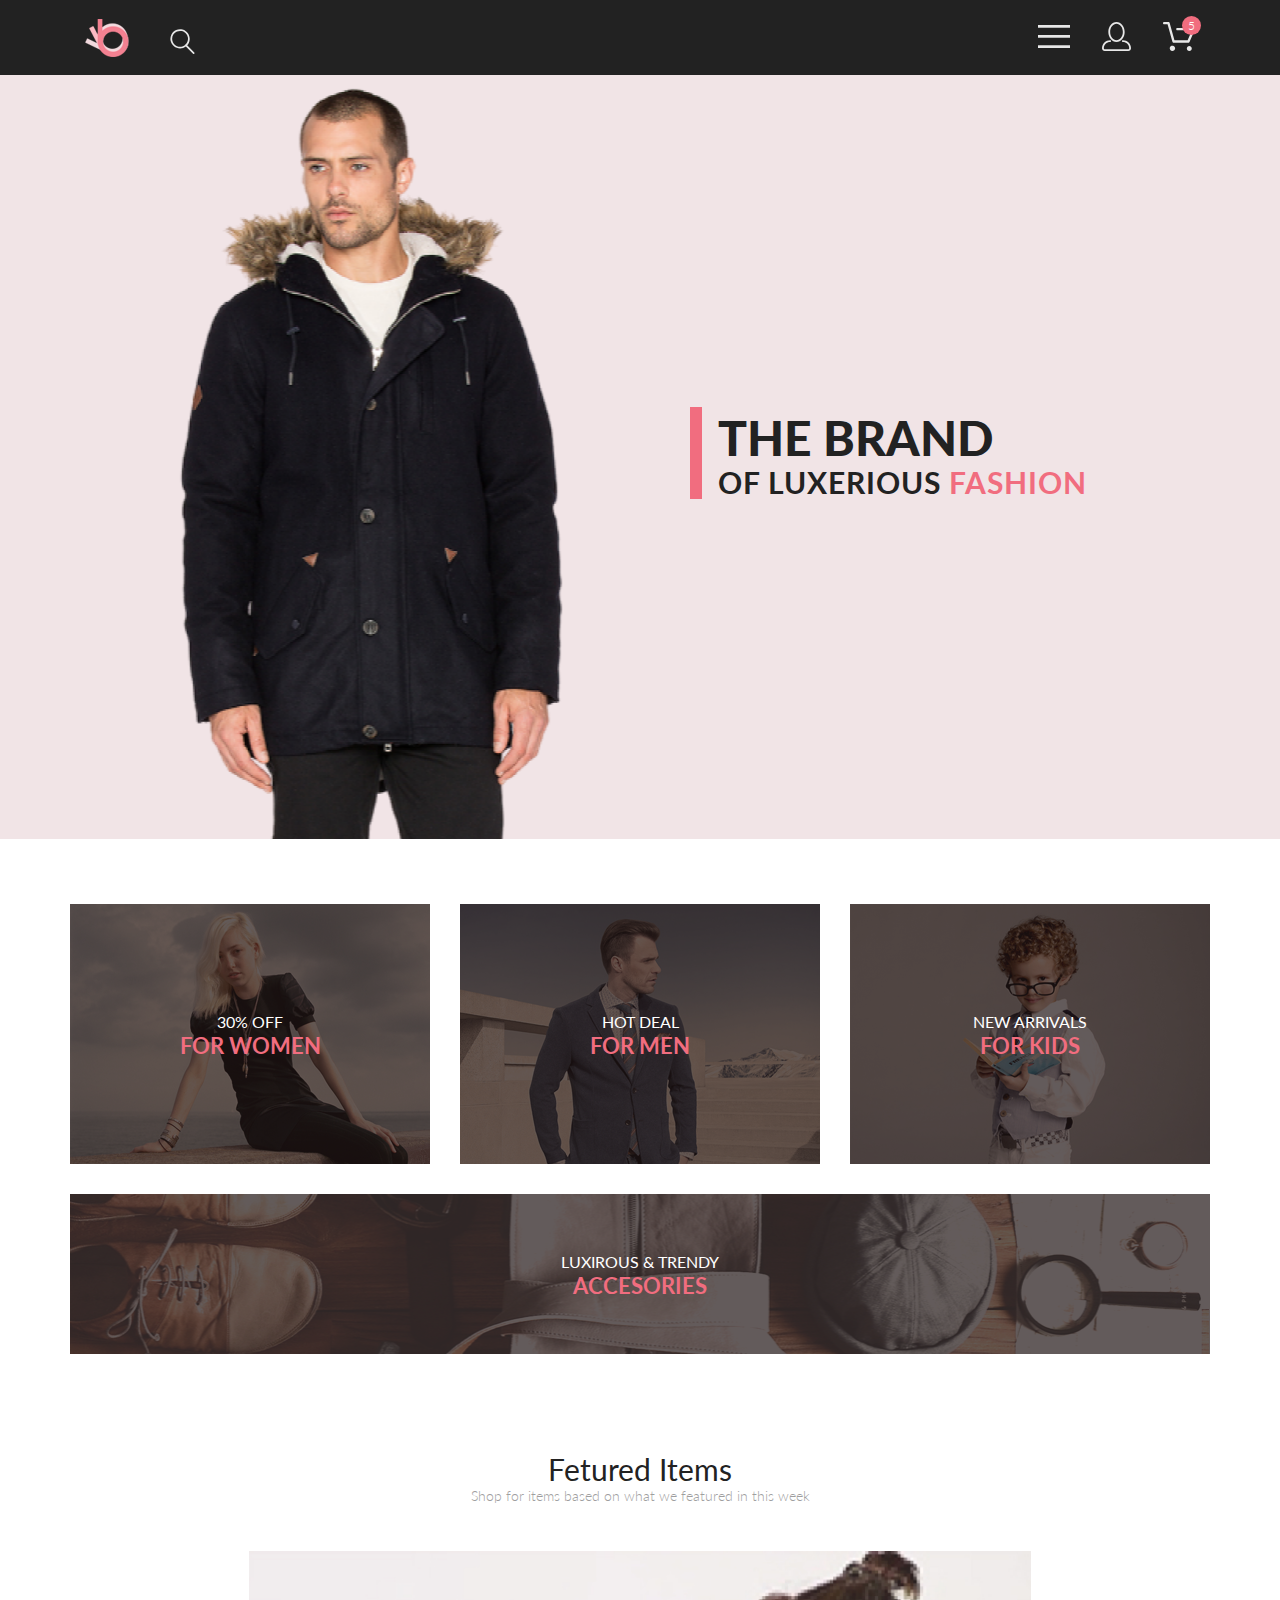
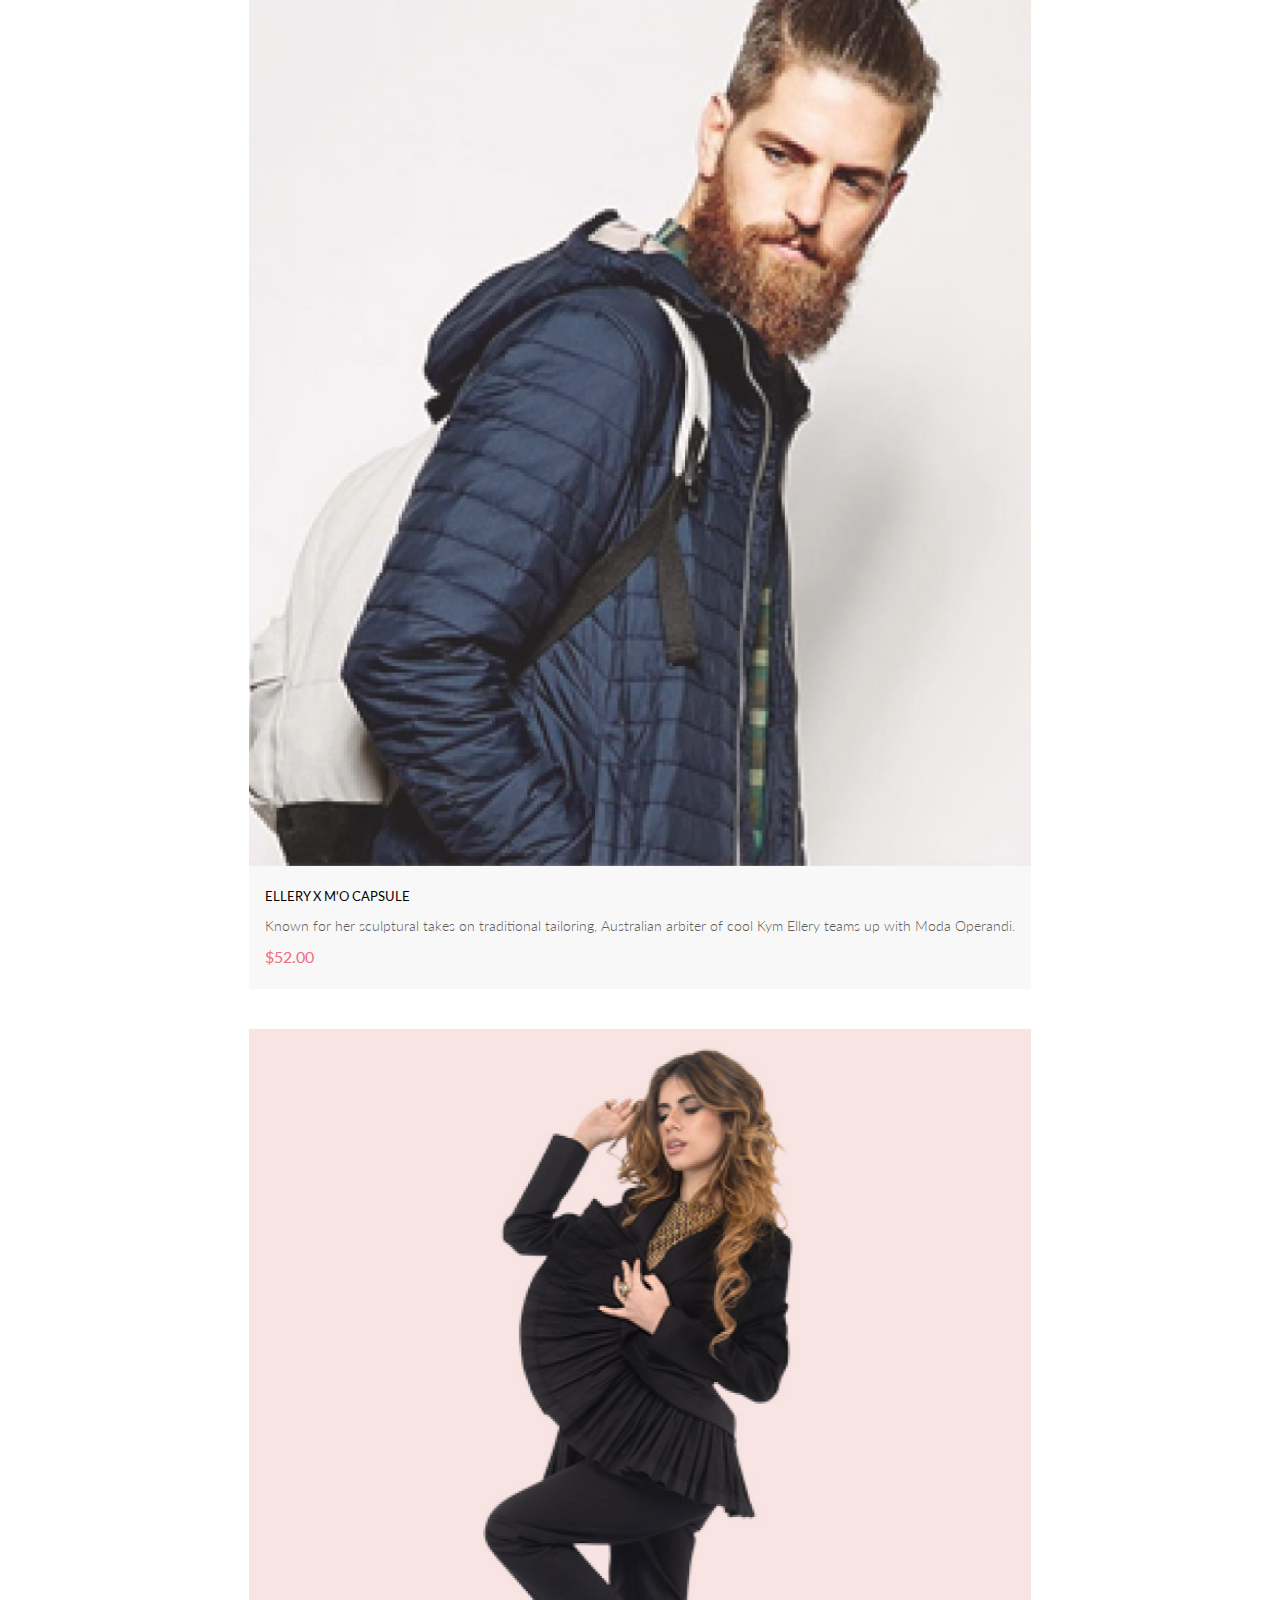
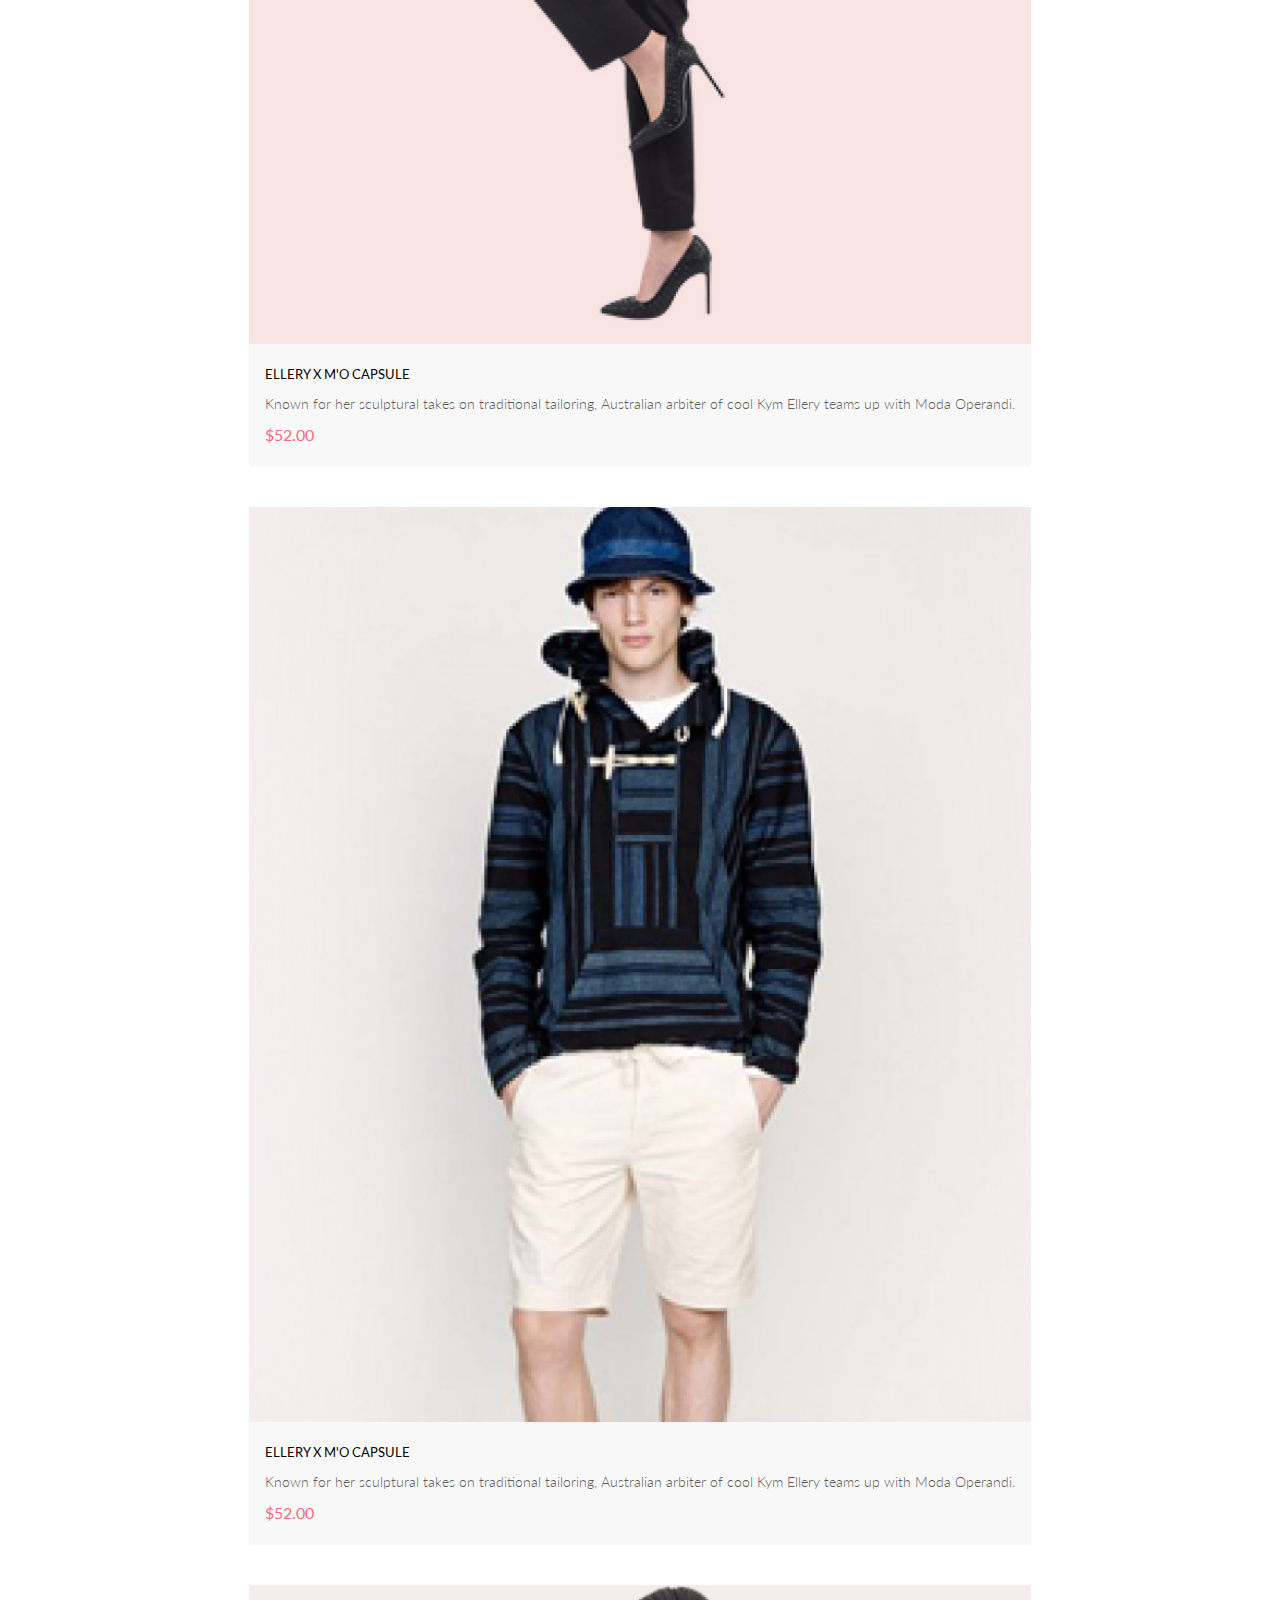
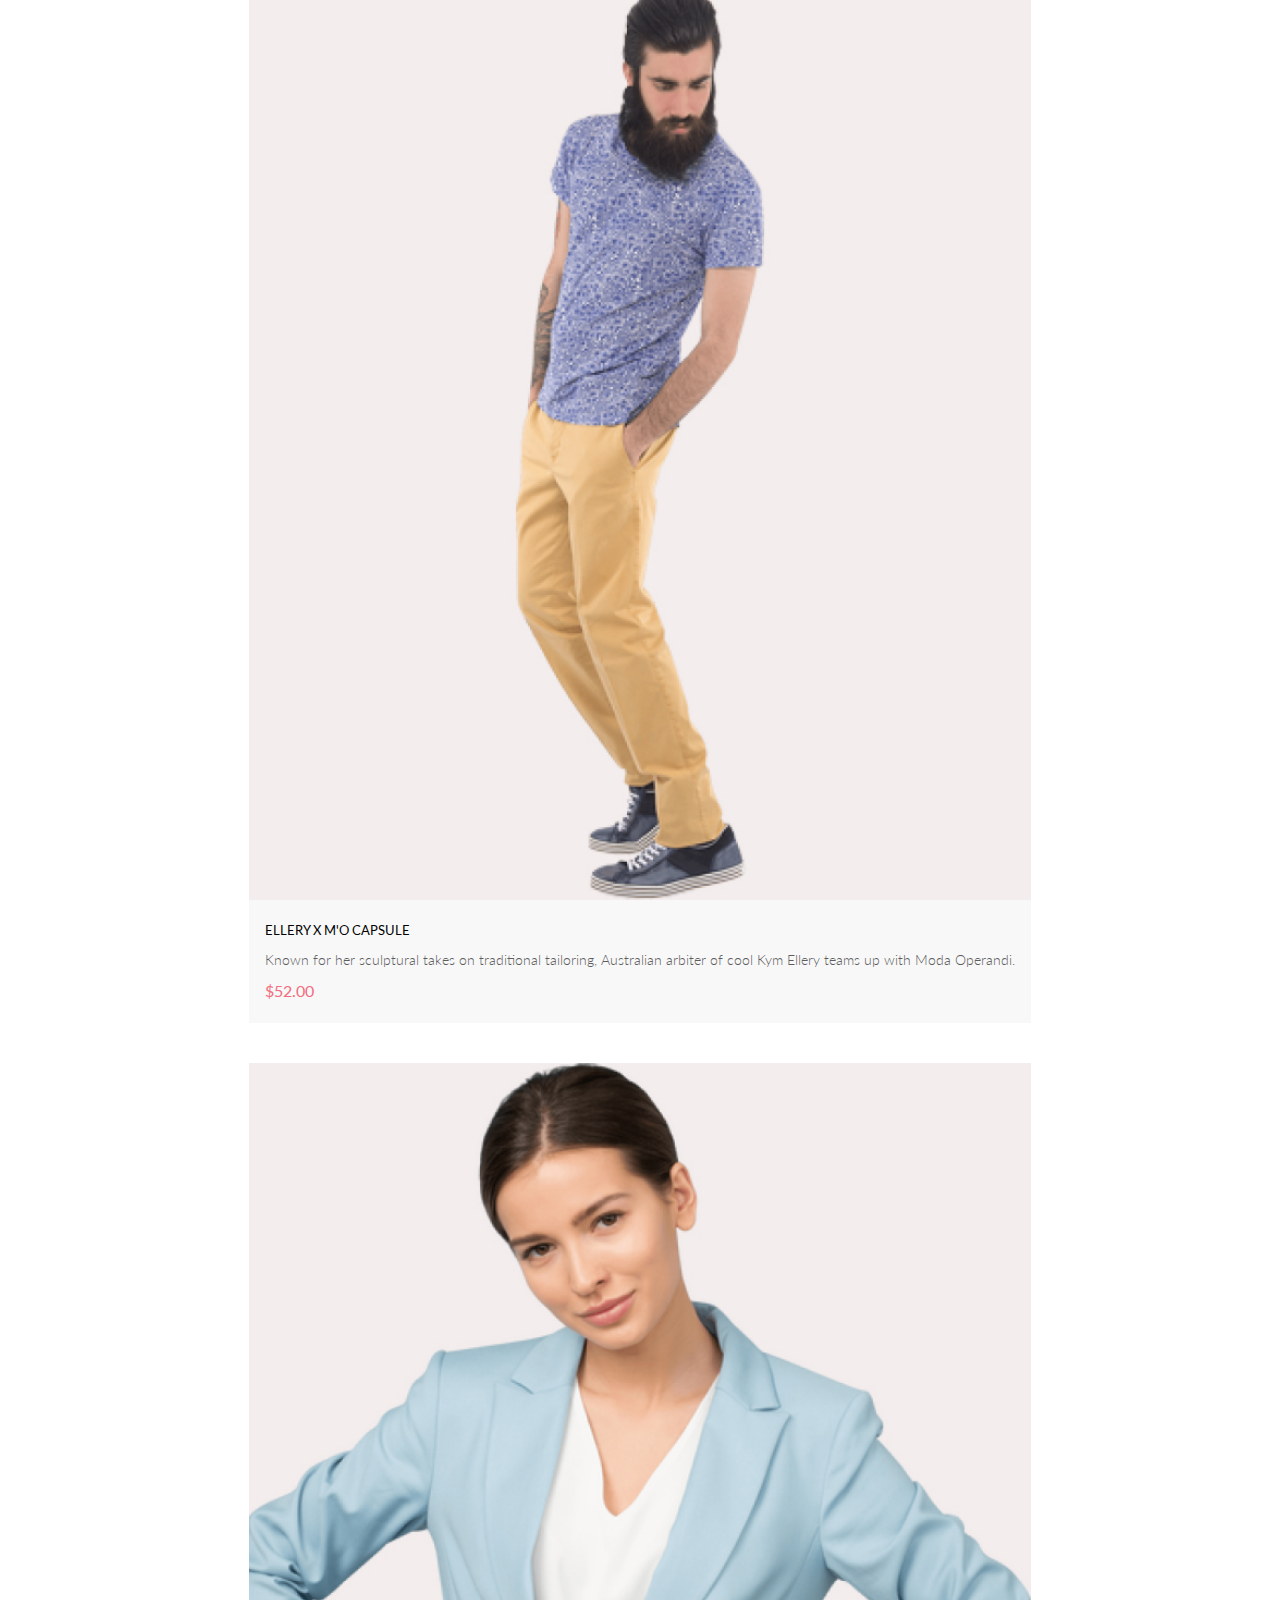
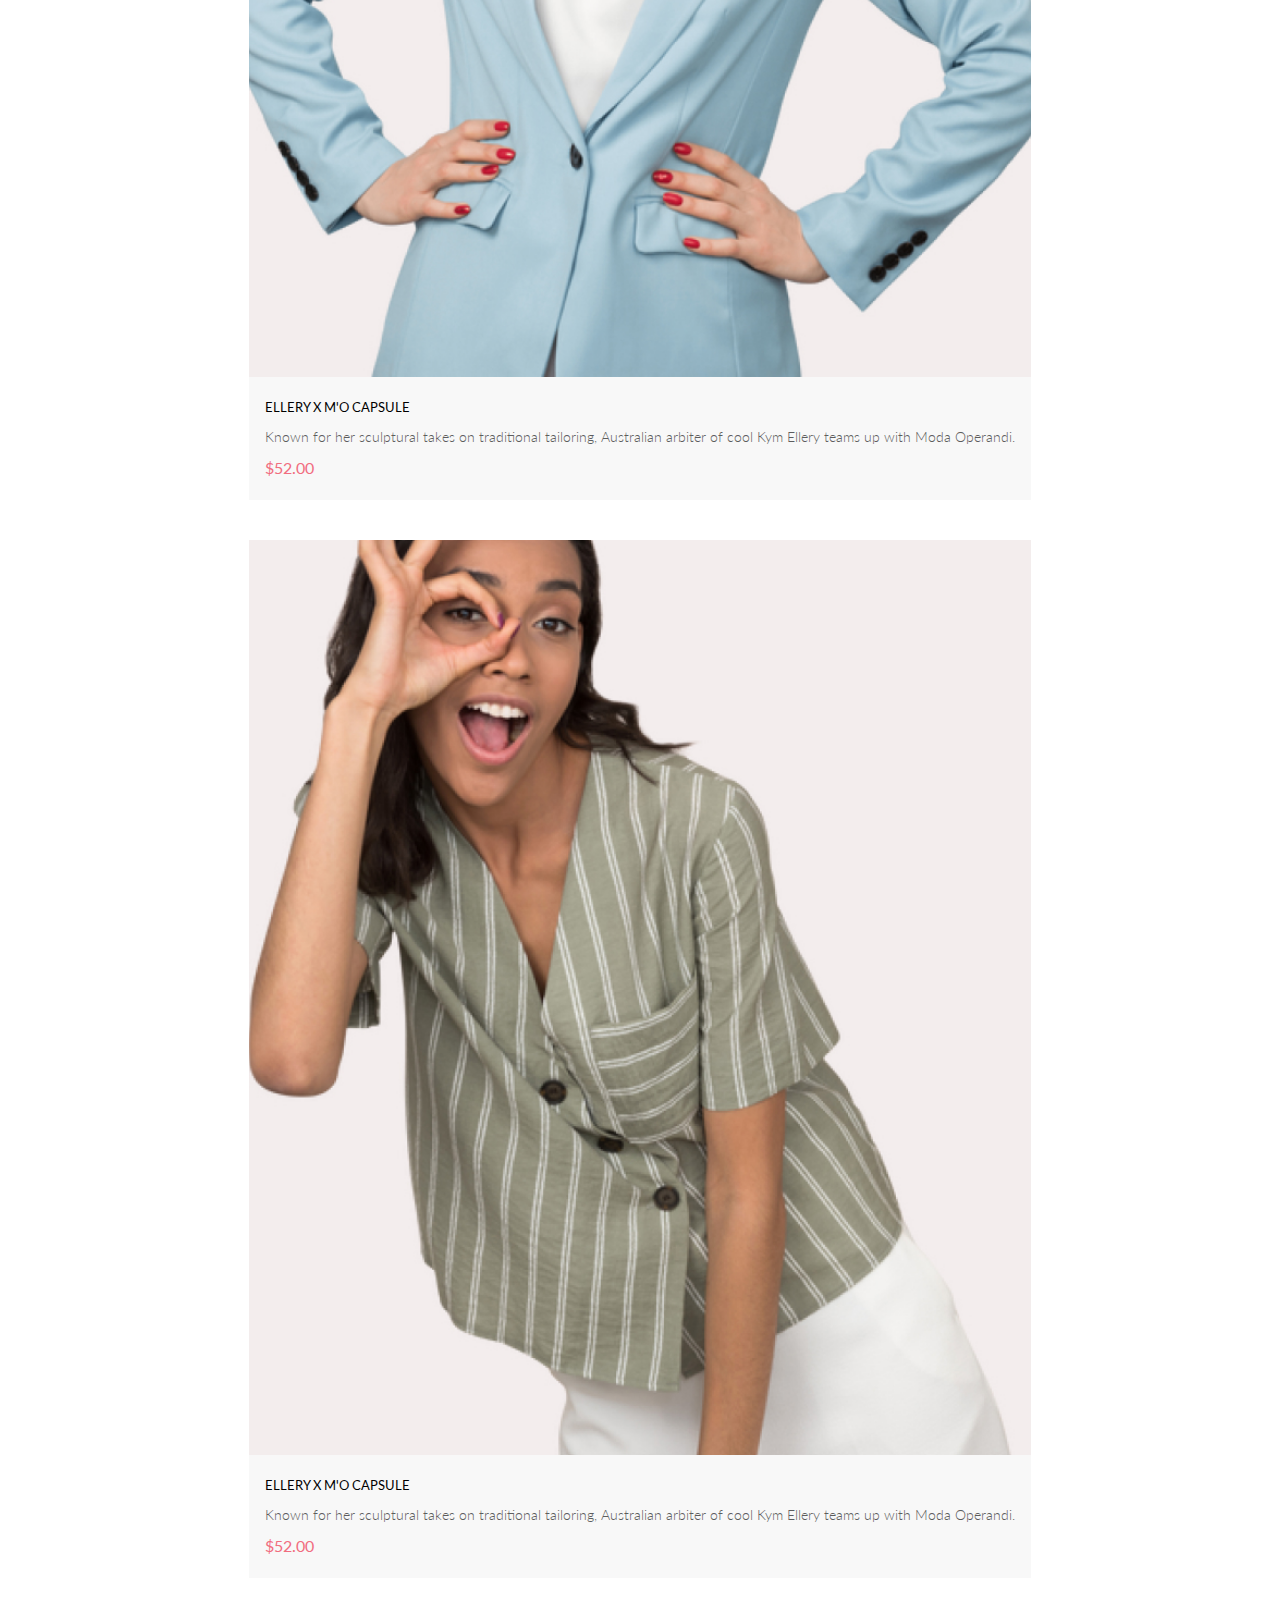
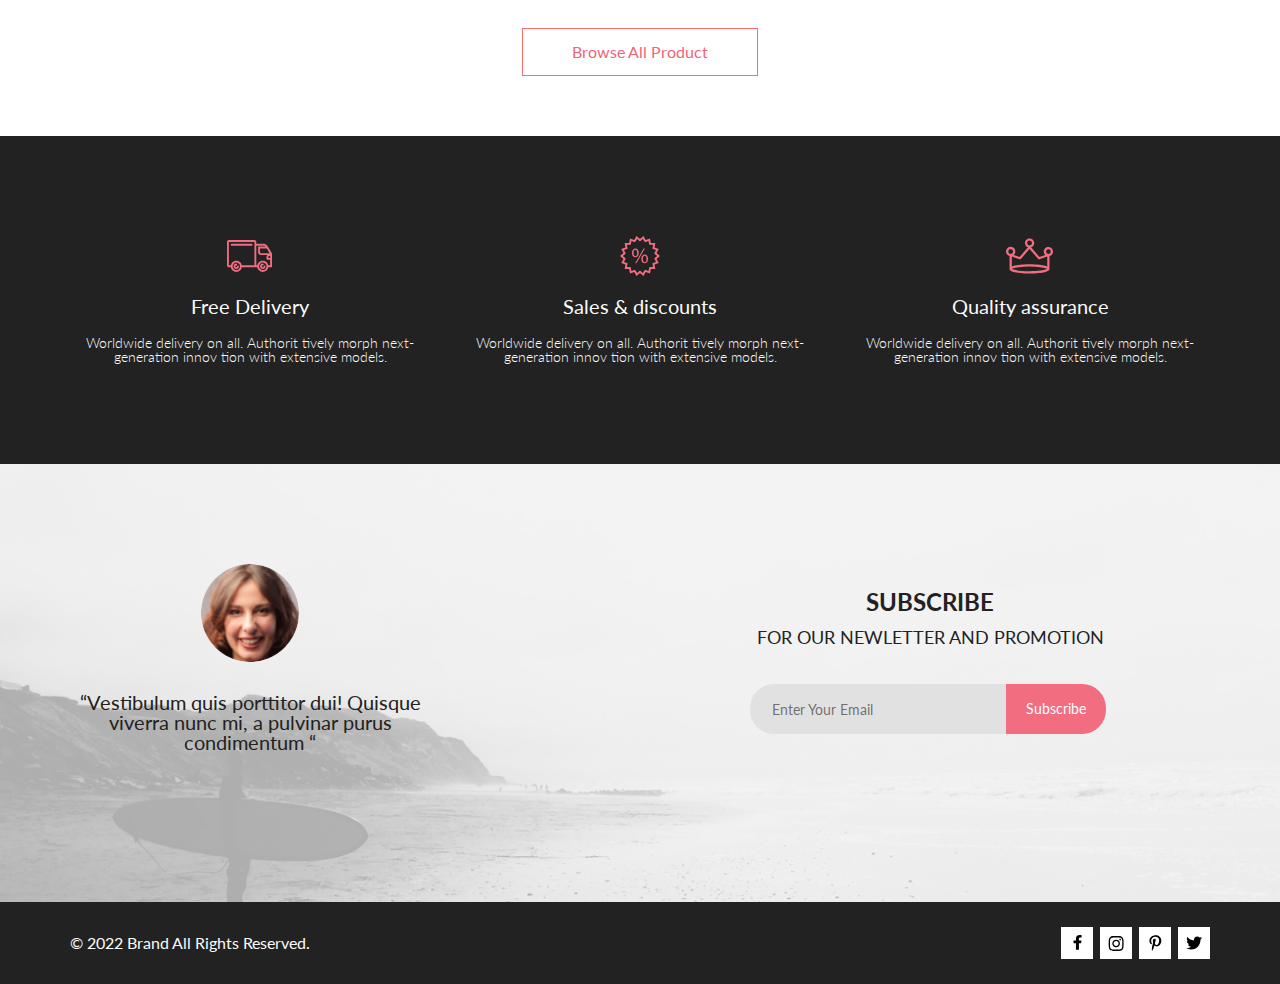
==== commit dc419566: "add cart" ====
--- a/index.html
+++ b/index.html
@@ -103,7 +103,7 @@
                         <use xlink:href="sprite.svg#reg"></use>
                     </svg>
                 </a>
-                <a class="header-card" href="#">
+                <a class="header-card" href="cart.html">
                     <svg class="icon" width="32" height="29">
                         <use xlink:href="sprite.svg#cart"></use>
                     </svg>
--- a/css/style.css
+++ b/css/style.css
@@ -368,8 +368,8 @@
 }
 
 * {
+  margin: 0;
   padding: 0;
-  margin: 0;
   border: 0;
 }
 
@@ -398,11 +398,11 @@
 
 html,
 body {
+  font-size: 100%;
+  font-size: 14px;
+  line-height: 1;
+  width: 100%;
   height: 100%;
-  width: 100%;
-  font-size: 100%;
-  line-height: 1;
-  font-size: 14px;
   -ms-text-size-adjust: 100%;
   -moz-text-size-adjust: 100%;
   -webkit-text-size-adjust: 100%;
@@ -482,16 +482,16 @@
 
 body {
   font-family: "Lato", sans-serif;
-  color: var(--primary);
   font-size: 14px;
   font-weight: 300;
+  color: var(--primary);
   background: var(--neutral);
 }
 
 .container {
   max-width: 1170px;
+  margin: 0 auto;
   padding: 0 15px;
-  margin: 0 auto;
 }
 
 .grid {
@@ -501,68 +501,68 @@
 }
 
 .item-card {
+  display: flex;
+  flex-direction: column;
+  background-color: #f8f8f8;
   grid-column: span 4;
-  background-color: #f8f8f8;
-  display: flex;
-  flex-direction: column;
 }
 .item-card:hover .item-card__btn {
+  visibility: visible;
   opacity: 1;
-  visibility: visible;
 }
 .item-card:hover .item-card__img::before {
+  transition: opacity ease-in-out 0.2s;
   opacity: 1;
-  transition: opacity ease-in-out 0.2s;
 }
 .item-card__img {
   position: relative;
+  z-index: 3;
   padding-bottom: 117%;
+}
+.item-card__img img {
+  position: absolute;
   z-index: 3;
-}
-.item-card__img img {
-  position: absolute;
   top: 0;
   left: 0;
   width: 100%;
   height: 100%;
   -o-object-fit: cover;
      object-fit: cover;
-  z-index: 3;
 }
 .item-card__img::before {
-  content: "";
-  position: absolute;
+  position: absolute;
+  z-index: 5;
   top: 0;
   left: 0;
   width: 100%;
   height: 100%;
+  content: "";
+  transition: opacity ease-in-out 0.2s;
+  opacity: 0;
   background-color: rgba(58, 56, 56, 0.86);
-  opacity: 0;
+}
+.item-card__btn {
+  font-family: Lato;
+  font-size: 14px;
+  font-weight: 400;
+  position: absolute;
   z-index: 5;
-  transition: opacity ease-in-out 0.2s;
-}
-.item-card__btn {
-  display: flex;
-  justify-content: space-between;
-  align-items: center;
-  gap: 10px;
-  position: absolute;
   top: 50%;
   left: 50%;
+  display: flex;
+  visibility: hidden;
+  align-items: center;
+  justify-content: space-between;
   min-width: 140px;
   min-height: 44px;
   padding: 0 15px;
+  transition: box-shadow ease-in-out 0.1s;
   transform: translate(-50%, -50%);
+  opacity: 0;
+  color: var(--neutral);
   border: 1px solid var(--neutral);
-  color: var(--neutral);
-  font-size: 14px;
-  font-family: Lato;
-  font-weight: 400;
   background-color: transparent;
-  opacity: 0;
-  visibility: hidden;
-  z-index: 5;
-  transition: box-shadow ease-in-out 0.1s;
+  gap: 10px;
 }
 .item-card__btn:hover {
   transition: box-shadow ease-in-out 0.1s;
@@ -573,18 +573,18 @@
   color: var(--secondary);
 }
 .item-card__content {
+  display: flex;
   flex: 1 0 auto;
-  display: flex;
   flex-direction: column;
   justify-content: space-between;
+  padding: 24px 16px;
   gap: 16px;
-  padding: 24px 16px;
 }
 .item-card__title {
+  font-size: 13px;
+  font-weight: 400;
+  text-transform: uppercase;
   color: var(--primaryDark);
-  font-size: 13px;
-  font-weight: 400;
-  text-transform: uppercase;
 }
 .item-card__title-link {
   transition: color 0.1s ease-in;
@@ -596,15 +596,15 @@
   flex: 1 1 auto;
 }
 .item-card__price {
+  font-size: 16px;
+  font-weight: 400;
   display: block;
   color: var(--secondary);
-  font-size: 16px;
-  font-weight: 400;
 }
 
 .icon {
+  transition: fill ease-in-out 0.2s;
   fill: #e8e8e8;
-  transition: fill ease-in-out 0.2s;
 }
 .icon:hover {
   cursor: pointer;
@@ -626,8 +626,8 @@
 }
 .header__inner {
   display: flex;
+  align-items: center;
   justify-content: space-between;
-  align-items: center;
   min-height: 75px;
   padding: 0 30px;
   gap: 20px;
@@ -643,17 +643,17 @@
   gap: 32px;
 }
 .header__card-counter {
+  font-size: 12px;
   position: absolute;
   top: -6px;
   right: -6px;
   display: flex;
+  align-items: center;
   justify-content: center;
-  align-items: center;
   width: 19px;
   height: 19px;
+  color: var(--neutral);
   border-radius: 50%;
-  font-size: 12px;
-  color: var(--neutral);
   background-color: var(--secondary);
 }
 
@@ -668,20 +668,20 @@
 .menu {
   position: absolute;
   z-index: -1;
-  opacity: 0;
-  visibility: hidden;
-  transition: all ease-in 0.1s;
   top: 75px;
   right: 0;
+  visibility: hidden;
   min-width: 234px;
   padding: 32px;
+  transition: all ease-in 0.1s;
+  opacity: 0;
   background-color: var(--neutral);
 }
 .menu__title {
-  color: var(--primaryDark);
   font-size: 14px;
   font-weight: 700;
   margin-bottom: 24px;
+  color: var(--primaryDark);
 }
 .menu__tabs {
   display: flex;
@@ -696,28 +696,28 @@
 
 #menu-toggle:checked ~ .menu {
   z-index: 99;
-  opacity: 1;
   visibility: visible;
   transform: translateY(0);
+  opacity: 1;
 }
 
 .tab-menu__title {
+  font-size: 14px;
+  font-weight: 400;
+  text-transform: uppercase;
   color: var(--secondary);
-  font-size: 14px;
-  font-weight: 400;
-  text-transform: uppercase;
 }
 .tab-menu__row {
   display: flex;
   flex-direction: column;
+  margin-left: 20px;
   gap: 10px;
-  margin-left: 20px;
 }
 .tab-menu__link {
-  color: #6f6e6e;
   font-family: Lato;
   font-size: 14px;
   font-weight: 400;
+  color: #6f6e6e;
 }
 .tab-menu__link:hover {
   -webkit-text-decoration: underline 2px var(--secondary);
@@ -732,8 +732,8 @@
   align-items: center;
 }
 .brand__img {
+  position: relative;
   flex: 0 0 50%;
-  position: relative;
   padding-bottom: 67%;
 }
 .brand__img img {
@@ -746,24 +746,24 @@
      object-fit: cover;
 }
 .brand__title {
+  font-family: "Lato";
+  font-size: 48px;
+  font-weight: 900;
+  line-height: 0.8;
+  position: relative;
   flex: 0 1 50%;
-  position: relative;
+  margin-left: 50px;
+  padding-left: 28px;
+  text-transform: uppercase;
   color: var(--primaryLight);
-  font-size: 48px;
-  font-family: "Lato";
-  font-weight: 900;
-  text-transform: uppercase;
-  padding-left: 28px;
-  margin-left: 50px;
-  line-height: 0.8;
 }
 .brand__title::before {
-  content: "";
   position: absolute;
   top: -12px;
   left: 0;
   width: 12px;
   height: 92px;
+  content: "";
   background-color: var(--secondary);
 }
 
@@ -781,31 +781,32 @@
   padding: 65px 0 50px;
 }
 .categories__item-link {
+  position: relative;
+  display: flex;
+  align-items: center;
+  justify-content: center;
+  min-height: 260px;
   grid-column: span 4;
-  position: relative;
-  min-height: 260px;
-  display: flex;
-  justify-content: center;
-  align-items: center;
 }
 .categories__item-link::before {
-  content: "";
-  position: absolute;
+  position: absolute;
+  z-index: 2;
   top: 0;
   left: 0;
   width: 100%;
   height: 100%;
+  content: "";
+  transition: opacity ease-in-out 0.2s;
+  opacity: 1;
   background-color: rgba(33, 22, 22, 0.7);
-  opacity: 1;
-  z-index: 2;
+}
+.categories__item-link:hover::before {
   transition: opacity ease-in-out 0.2s;
-}
-.categories__item-link:hover::before {
   opacity: 0.5;
-  transition: opacity ease-in-out 0.2s;
 }
 .categories__item-link img {
   position: absolute;
+  z-index: 1;
   top: 0;
   left: 0;
   width: 100%;
@@ -814,28 +815,27 @@
      object-fit: cover;
   -o-object-position: center;
      object-position: center;
-  z-index: 1;
 }
 .categories__item-link:last-child {
+  min-height: 160px;
   grid-column: 1/-1;
-  min-height: 160px;
 }
 .categories__text {
-  position: relative;
+  font-size: 16px;
+  font-weight: 400;
+  line-height: 150%;
+  position: relative;
+  z-index: 5;
+  max-width: 190px;
+  padding: 15px 0;
   text-align: center;
+  text-transform: uppercase;
   color: var(--neutral);
-  max-width: 190px;
-  font-size: 16px;
-  padding: 15px 0;
-  font-weight: 400;
-  line-height: 150%;
-  text-transform: uppercase;
-  z-index: 5;
 }
 .categories__title {
-  color: var(--secondary);
   font-size: 22px;
   font-weight: 700;
+  color: var(--secondary);
 }
 
 .fetured-items {
@@ -843,37 +843,37 @@
 }
 .fetured-items__inner {
   display: flex;
-  flex-direction: column;
-  align-items: center;
+  align-items: center;
+  flex-direction: column;
 }
 .fetured-items__title {
+  font-size: 30px;
+  font-weight: 400;
+  margin-bottom: 5px;
+  text-align: center;
   color: var(--primaryLight);
-  font-size: 30px;
-  font-weight: 400;
-  text-align: center;
-  margin-bottom: 5px;
 }
 .fetured-items__subtitle {
+  font-size: 14px;
+  margin-bottom: 48px;
   text-align: center;
   color: #9f9f9f;
-  font-size: 14px;
-  margin-bottom: 48px;
 }
 .fetured-items__cards {
   margin-bottom: 50px;
 }
 .fetured-items__btn {
+  font-family: Lato;
+  font-size: 16px;
+  font-weight: 400;
   align-self: center;
   min-height: 48px;
   padding: 0 49px;
+  transition: box-shadow ease-in-out 0.1s;
+  text-transform: capitalize;
   color: #f26376;
-  font-size: 16px;
-  font-family: Lato;
-  font-weight: 400;
+  border: 1px solid #ff6a6a;
   background-color: transparent;
-  text-transform: capitalize;
-  border: 1px solid #ff6a6a;
-  transition: box-shadow ease-in-out 0.1s;
 }
 .fetured-items__btn:hover {
   transition: box-shadow ease-in-out 0.1s;
@@ -890,14 +890,14 @@
   gap: 10px;
 }
 .benefit__item {
+  display: flex;
+  align-items: center;
   flex: 0 1 360px;
+  flex-direction: column;
   max-width: 360px;
-  display: flex;
-  flex-direction: column;
-  align-items: center;
   text-align: center;
+  color: #fbfbfb;
   gap: 20px;
-  color: #fbfbfb;
 }
 .benefit__title {
   font-size: 20px;
@@ -907,40 +907,40 @@
   position: relative;
   padding: 100px 0 150px;
   background-repeat: no-repeat;
+  background-position: 25% bottom;
   background-size: cover;
-  background-position: 25% bottom;
 }
 .subscribe::before {
-  content: "";
-  position: absolute;
+  position: absolute;
+  z-index: 1;
   top: 0;
   left: 0;
   width: 100%;
   height: 100%;
+  content: "";
   background-color: rgba(244, 244, 244, 0.7);
-  z-index: 1;
 }
 .subscribe__inner {
   position: relative;
-  display: flex;
+  z-index: 5;
+  display: flex;
+  align-items: center;
   justify-content: space-between;
-  align-items: center;
   text-align: center;
-  z-index: 5;
   gap: 50px;
 }
 .subscribe__left {
   display: flex;
-  flex-direction: column;
-  align-items: center;
+  align-items: center;
+  flex-direction: column;
 }
 .subscribe__left-img {
   position: relative;
+  overflow: hidden;
   width: 98px;
   height: 98px;
+  margin-bottom: 30px;
   border-radius: 50%;
-  overflow: hidden;
-  margin-bottom: 30px;
 }
 .subscribe__left-img img {
   position: absolute;
@@ -952,10 +952,10 @@
      object-fit: cover;
 }
 .subscribe__left-text {
+  font-size: 20px;
+  font-weight: 400;
+  max-width: 360px;
   color: var(--primaryLight);
-  font-size: 20px;
-  font-weight: 400;
-  max-width: 360px;
 }
 .subscribe__right {
   flex: 0 0 360px;
@@ -963,62 +963,62 @@
   margin-right: 100px;
 }
 .subscribe__right-title {
-  color: var(--primaryLight);
   font-family: Lato;
   font-size: 24px;
   font-weight: 700;
   line-height: 167.2%;
   text-transform: uppercase;
+  color: var(--primaryLight);
 }
 .subscribe__right-text {
+  font-size: 18px;
+  font-weight: 400;
+  line-height: 167.2%;
   margin-bottom: 32px;
+  text-transform: uppercase;
   color: var(--primaryLight);
-  font-size: 18px;
-  font-weight: 400;
-  line-height: 167.2%;
-  text-transform: uppercase;
 }
 .subscribe__form {
   display: flex;
 }
 .subscribe__form-input {
+  font-family: Lato;
+  font-size: 14px;
+  font-weight: 400;
   flex: 0 0 256px;
   height: 50px;
   padding: 7px 22px;
   border-top-left-radius: 24px;
   border-bottom-left-radius: 24px;
+  background-color: #e1e1e1;
+}
+.subscribe__form-input::-moz-placeholder {
   font-family: Lato;
   font-size: 14px;
   font-weight: 400;
-  background-color: #e1e1e1;
-}
-.subscribe__form-input::-moz-placeholder {
   color: rgba(34, 34, 36, 0.6);
+}
+.subscribe__form-input::placeholder {
   font-family: Lato;
   font-size: 14px;
   font-weight: 400;
-}
-.subscribe__form-input::placeholder {
   color: rgba(34, 34, 36, 0.6);
+}
+.subscribe__btn {
   font-family: Lato;
   font-size: 14px;
   font-weight: 400;
-}
-.subscribe__btn {
-  display: flex;
+  display: flex;
+  align-items: center;
   justify-content: center;
-  align-items: center;
   max-width: 100px;
   height: 50px;
   padding: 15px 20px;
-  background-color: var(--secondary);
+  transition: box-shadow ease-in-out 0.2s;
   color: var(--neutral);
-  font-family: Lato;
-  font-size: 14px;
-  font-weight: 400;
   border-top-right-radius: 24px;
   border-bottom-right-radius: 24px;
-  transition: box-shadow ease-in-out 0.2s;
+  background-color: var(--secondary);
 }
 .subscribe__btn:hover {
   box-shadow: 0 0 10px var(--secondary);
@@ -1034,28 +1034,28 @@
   justify-content: space-between;
 }
 .header-catalog__title {
-  color: var(--secondary);
   font-family: Lato;
   font-size: 24px;
   font-weight: 400;
+  color: var(--secondary);
 }
 
 .breadcrumb ul {
-  display: flex;
+  font-weight: 700;
+  display: flex;
+  text-transform: uppercase;
   color: var(--secondary);
-  font-weight: 700;
-  text-transform: uppercase;
 }
 .breadcrumb ul li + li:before {
   padding: 8px;
+  content: "/ ";
   color: #636363;
-  content: "/ ";
 }
 .breadcrumb ul li a {
-  color: #636363;
   font-family: Lato;
   font-size: 14px;
   font-weight: 300;
+  color: #636363;
 }
 
 .sort {
@@ -1070,34 +1070,34 @@
   fill: var(--secondary);
 }
 .sort__summary {
-  display: flex;
-  align-items: center;
+  font-size: 14px;
+  font-weight: 400;
+  display: flex;
+  align-items: center;
+  text-transform: uppercase;
+  color: var(--primary);
   gap: 10px;
-  color: var(--primary);
-  font-size: 14px;
-  font-weight: 400;
-  text-transform: uppercase;
 }
 .sort__list {
-  display: flex;
-  flex-direction: column;
-  gap: 5px;
-  position: absolute;
+  position: absolute;
+  z-index: 7;
   top: 20px;
   left: -10px;
+  display: flex;
+  flex-direction: column;
   min-width: 80px;
+  padding: 8px 10px 12px;
   background-color: var(--neutral);
   box-shadow: 6px 4px 35px 0px rgba(0, 0, 0, 0.21);
-  padding: 8px 10px 12px;
-  z-index: 7;
+  gap: 5px;
 }
 .sort__item {
-  display: flex;
-  gap: 10px;
+  font-size: 14px;
+  font-weight: 400;
+  display: flex;
   text-transform: uppercase;
   color: var(--primary);
-  font-size: 14px;
-  font-weight: 400;
+  gap: 10px;
 }
 
 .catalog__inner {
@@ -1115,16 +1115,16 @@
 .catalog__pagination ul {
   display: inline-flex;
   align-items: center;
-  gap: 20px;
   padding: 15px 16px;
   border: solid 1px #ebebeb;
   border-radius: 5px;
+  gap: 20px;
 }
 .catalog__pagination ul li {
-  color: #c4c4c4;
   font-family: Lato;
   font-size: 16px;
   font-weight: 300;
+  color: #c4c4c4;
 }
 .catalog__pagination ul li svg {
   position: relative;
@@ -1137,15 +1137,14 @@
 .catalog__pagination ul li a:hover {
   color: #ef5b70;
 }
-.catalog__pagination ul li:nth-child(7),
-.catalog__pagination ul li:nth-child(8) {
+.catalog__pagination ul li:nth-child(7) {
   margin-right: -18px;
 }
 
 .filter {
   display: flex;
+  align-items: center;
   justify-content: space-between;
-  align-items: center;
 }
 .filter__menu {
   margin-left: 10px;
@@ -1163,56 +1162,56 @@
   color: var(--secondary);
 }
 .menu-filter__summary {
+  font-weight: 600;
   position: relative;
   z-index: 13;
   display: flex;
   align-items: center;
+  color: var(--primaryDark);
   gap: 10px;
-  color: var(--primaryDark);
-  font-weight: 600;
 }
 .menu-filter__summary-tab {
-  display: flex;
+  font-weight: 400;
+  display: flex;
+  padding: 10px;
+  text-transform: uppercase;
   color: var(--primary);
-  font-weight: 400;
-  text-transform: uppercase;
-  padding: 10px;
   border-bottom: 1px solid #ebebeb;
   border-left: 5px solid var(--secondary);
 }
 .menu-filter__tabs {
-  display: flex;
-  flex-direction: column;
-  gap: 18px;
   position: absolute;
   z-index: 12;
   top: -13px;
   left: -16px;
+  display: flex;
+  flex-direction: column;
   min-width: 360px;
   padding: 46px 16px 16px;
   background-color: var(--neutral);
+  gap: 18px;
   filter: drop-shadow(6px 4px 35px rgba(0, 0, 0, 0.21));
 }
 .menu-filter__list {
   display: flex;
   flex-direction: column;
+  padding: 24px 16px 6px;
   gap: 12px;
-  padding: 24px 16px 6px;
 }
 .menu-filter__link {
-  position: relative;
+  font-size: 14px;
+  font-weight: 400;
+  position: relative;
+  transition: all 0.2s ease;
   color: var(--primary);
-  font-size: 14px;
-  font-weight: 400;
-  transition: all 0.2s ease;
 }
 .menu-filter__link:hover::before {
-  content: "";
   position: absolute;
   bottom: -2px;
   left: 0;
   width: 100%;
   height: 2px;
+  content: "";
   background-color: var(--secondary);
 }
 
@@ -1225,12 +1224,12 @@
   cursor: pointer;
 }
 .sort__item label::before {
-  content: "";
   position: absolute;
   top: 0;
   left: 0;
   width: 13px;
   height: 13px;
+  content: "";
   border: 1px solid var(--primary);
 }
 .sort__input {
@@ -1267,16 +1266,16 @@
      object-fit: cover;
 }
 .slider__pagination-prev, .slider__pagination-next {
-  display: flex;
+  position: absolute;
+  top: 50%;
+  display: flex;
+  align-items: center;
   justify-content: center;
-  align-items: center;
-  position: absolute;
-  top: 50%;
   width: 47px;
   height: 47px;
+  transition: all 0.2s ease;
+  transform: translateY(-50%);
   background-color: rgba(42, 42, 42, 0.15);
-  transform: translateY(-50%);
-  transition: all 0.2s ease;
 }
 .slider__pagination-prev:hover svg, .slider__pagination-next:hover svg {
   fill: var(--secondary);
@@ -1288,12 +1287,15 @@
   right: 0;
 }
 .slider__descr {
-  display: flex;
-  flex-direction: column;
-  align-items: center;
+  position: relative;
+  top: -64px;
+  display: flex;
+  align-items: center;
+  flex-direction: column;
   padding: 65px 0;
+  text-align: center;
+  border: 1px solid #eaeaea;
   background-color: var(--neutral);
-  text-align: center;
 }
 .slider__content {
   max-width: 555px;
@@ -1301,13 +1303,24 @@
   border-bottom: 1px solid #eaeaea;
 }
 .slider__subtitle {
+  position: relative;
+  margin-bottom: 25px;
   color: var(--secondary);
-  margin-bottom: 25px;
+}
+.slider__subtitle::before {
+  position: absolute;
+  bottom: -14px;
+  left: 50%;
+  width: 64px;
+  height: 3px;
+  content: "";
+  transform: translateX(-50%);
+  background-color: var(--secondary);
 }
 .slider__title {
-  color: var(--primaryDark);
   font-size: 18px;
   margin-bottom: 45px;
+  color: var(--primaryDark);
 }
 .slider__text {
   font-size: 14px;
@@ -1321,19 +1334,19 @@
   margin-top: 65px;
 }
 .slider__btn {
-  display: flex;
-  align-items: center;
-  gap: 23px;
-  margin-top: 48px;
-  color: var(--secondary);
   font-family: Lato;
   font-size: 16px;
   font-weight: 400;
+  display: flex;
+  align-items: center;
+  min-width: 212px;
+  margin-top: 48px;
+  padding: 15px 24px;
+  transition: all 0.2s ease;
+  color: var(--secondary);
+  border: 1px solid var(--secondary);
   background-color: transparent;
-  padding: 15px 24px;
-  min-width: 212px;
-  border: 1px solid var(--secondary);
-  transition: all 0.2s ease;
+  gap: 23px;
 }
 .slider__btn:hover {
   transition: box-shadow ease-in-out 0.1s;
@@ -1343,21 +1356,220 @@
   font-size: 25px;
 }
 
+.cart {
+  padding: 98px 0px 128px;
+}
+.cart__inner {
+  display: flex;
+  justify-content: space-between;
+  gap: 30px;
+}
+.cart__btns {
+  display: flex;
+  justify-content: space-between;
+}
+.cart__right {
+  flex: 1 1 360px;
+  max-width: 360px;
+}
+.cart__cards {
+  margin-bottom: 72px;
+}
+.cart__adress {
+  font-size: 16px;
+  font-weight: 300;
+  margin-bottom: 20px;
+  color: var(--primaryLight);
+}
+.cart__form {
+  margin-bottom: 57px;
+}
+.cards {
+  display: flex;
+  flex-direction: column;
+  gap: 40px;
+}
+.card {
+  position: relative;
+  display: flex;
+  max-width: 652px;
+  min-height: 306px;
+  box-shadow: 17px 19px 24px rgba(0, 0, 0, 0.13);
+}
+.card__close {
+  position: absolute;
+  top: 28px;
+  right: 22px;
+  width: 18px;
+  height: 18px;
+  background-color: transparent;
+}
+.card__close:hover svg {
+  fill: var(--secondary);
+}
+.card__img {
+  position: relative;
+  flex: 0 0 262px;
+  width: 262px;
+}
+.card__img img {
+  position: absolute;
+  top: 0;
+  left: 0;
+  width: 100%;
+  height: 100%;
+  -o-object-fit: cover;
+     object-fit: cover;
+}
+.card__content {
+  display: flex;
+  flex-direction: column;
+  max-width: 390px;
+  padding: 22px 97px 30px 30px;
+  gap: 40px;
+}
+.card__title {
+  font-size: 24px;
+  font-weight: 400;
+  max-width: 262px;
+  color: var(--primaryLight);
+}
+.card__title-link {
+  transition: color 0.2s ease;
+}
+.card__title-link:hover {
+  color: var(--secondary);
+}
+.card__list {
+  display: flex;
+  flex-direction: column;
+  gap: 6px;
+}
+.card__item {
+  font-size: 22px;
+  font-weight: 400;
+  color: var(--primary);
+}
+.card__item_quantity {
+  display: flex;
+  align-items: center;
+  gap: 24px;
+}
+.card__price {
+  color: var(--secondary);
+}
+.card__input-quantity {
+  max-width: 44px;
+  padding: 2px;
+  text-align: center;
+  border: 1px solid #eaeaea;
+}
+
+.btn-cart {
+  font-family: Lato;
+  font-size: 14px;
+  font-weight: 300;
+  display: inline-flex;
+  padding: 16px 40px;
+  transition: all 0.2s ease;
+  text-transform: uppercase;
+  color: var(--primaryDark);
+  border: 1px solid #a4a4a4;
+  background-color: transparent;
+}
+.btn-cart:hover {
+  color: var(--neutral);
+  border: 1px solid var(--secondary);
+  background-color: var(--secondary);
+}
+.btn-cart_min {
+  padding: 10px 15px;
+}
+.btn-cart_reverse {
+  color: var(--neutral);
+  border: 1px solid var(--secondary);
+  background-color: var(--secondary);
+}
+.btn-cart_reverse:hover {
+  color: var(--primaryDark);
+  border: 1px solid #a4a4a4;
+  background-color: transparent;
+}
+
+.form {
+  display: flex;
+  align-items: flex-start;
+  flex-direction: column;
+  gap: 23px;
+}
+.form__adress {
+  font-family: Lato;
+  font-size: 13px;
+  font-weight: 300;
+  min-width: 100%;
+  padding: 12px 17px 15px;
+  color: var(--primaryLight);
+  border: 1px solid #a4a4a4;
+}
+.form__adress:focus {
+  border: 1px solid var(--secondary);
+  box-shadow: 0 0 5px var(--secondary);
+}
+.buy-cart {
+  display: flex;
+  align-items: flex-end;
+  flex-direction: column;
+  padding: 42px 44px;
+  background-color: #f5f3f3;
+  gap: 12px;
+}
+.buy-cart__sub-total {
+  font-size: 11px;
+  font-weight: 400;
+  display: flex;
+  color: var(--primaryLight);
+  gap: 26px;
+}
+.buy-cart__grand-total {
+  font-size: 16px;
+  font-weight: 300;
+  display: flex;
+  color: var(--primaryLight);
+  gap: 26px;
+}
+.buy-cart__grand-total span {
+  font-weight: 700;
+  color: var(--secondary);
+}
+.buy-cart__btn {
+  position: relative;
+  margin-top: 28px;
+}
+.buy-cart__btn::before {
+  position: absolute;
+  top: -17px;
+  left: 0;
+  width: 100%;
+  height: 1px;
+  content: "";
+  background-color: #e2e2e2;
+}
+
 .footer {
   background-color: var(--primaryLight);
 }
 .footer__inner {
   display: flex;
+  align-items: center;
+  align-self: center;
   justify-content: space-between;
-  align-self: center;
-  align-items: center;
   padding: 25px 15px;
 }
 .footer__text {
-  color: #fbfbfb;
   font-family: Lato;
   font-size: 16px;
   font-weight: 400;
+  color: #fbfbfb;
 }
 .footer__social {
   display: flex;
@@ -1365,12 +1577,12 @@
 }
 .footer__social-link {
   display: flex;
+  align-items: center;
   justify-content: center;
-  align-items: center;
   width: 32px;
   height: 32px;
+  transition: background-color ease-in-out 0.2s;
   background-color: var(--neutral);
-  transition: background-color ease-in-out 0.2s;
 }
 .footer__social-link:hover {
   background-color: var(--secondary);
@@ -1379,8 +1591,8 @@
   fill: var(--neutral);
 }
 .footer__social-img {
+  transition: fill ease-in-out 0.2s;
   fill: var(--primaryDark);
-  transition: fill ease-in-out 0.2s;
 }
 
 @media (max-width: 1024px) {
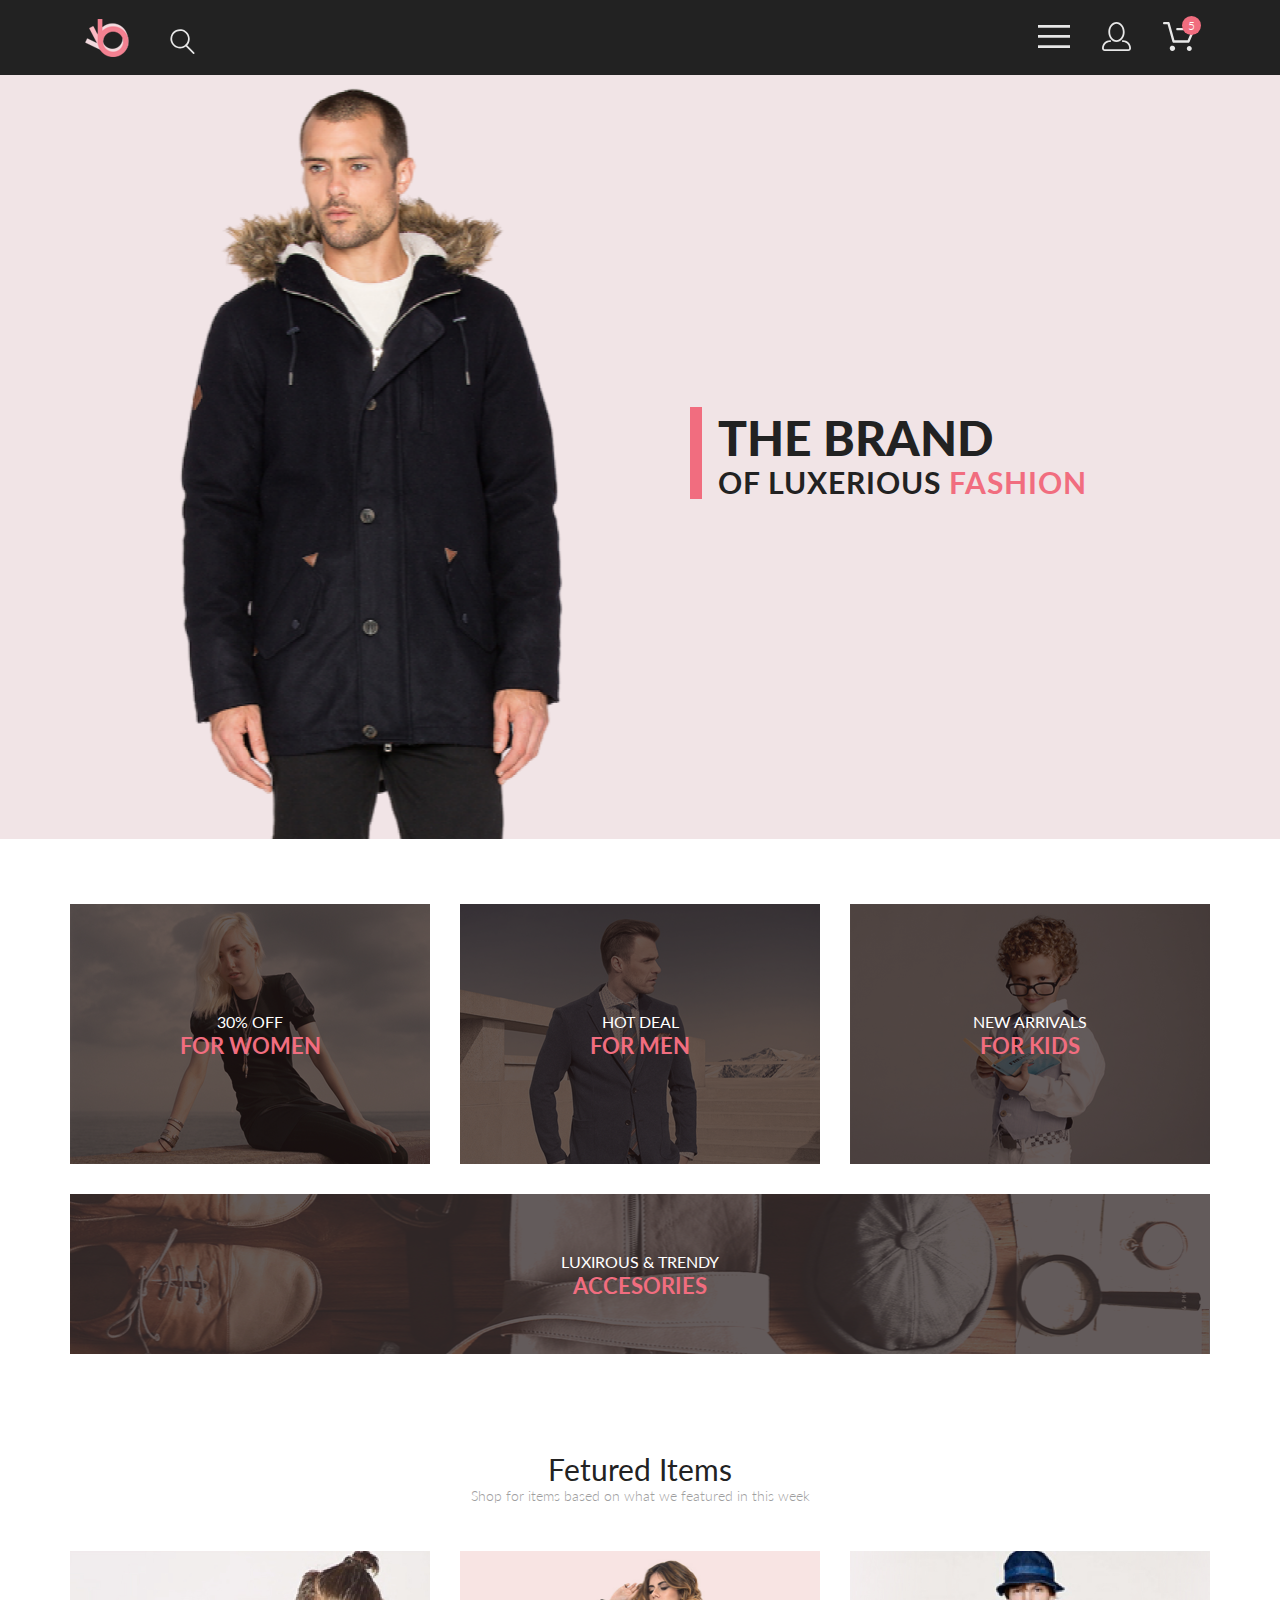
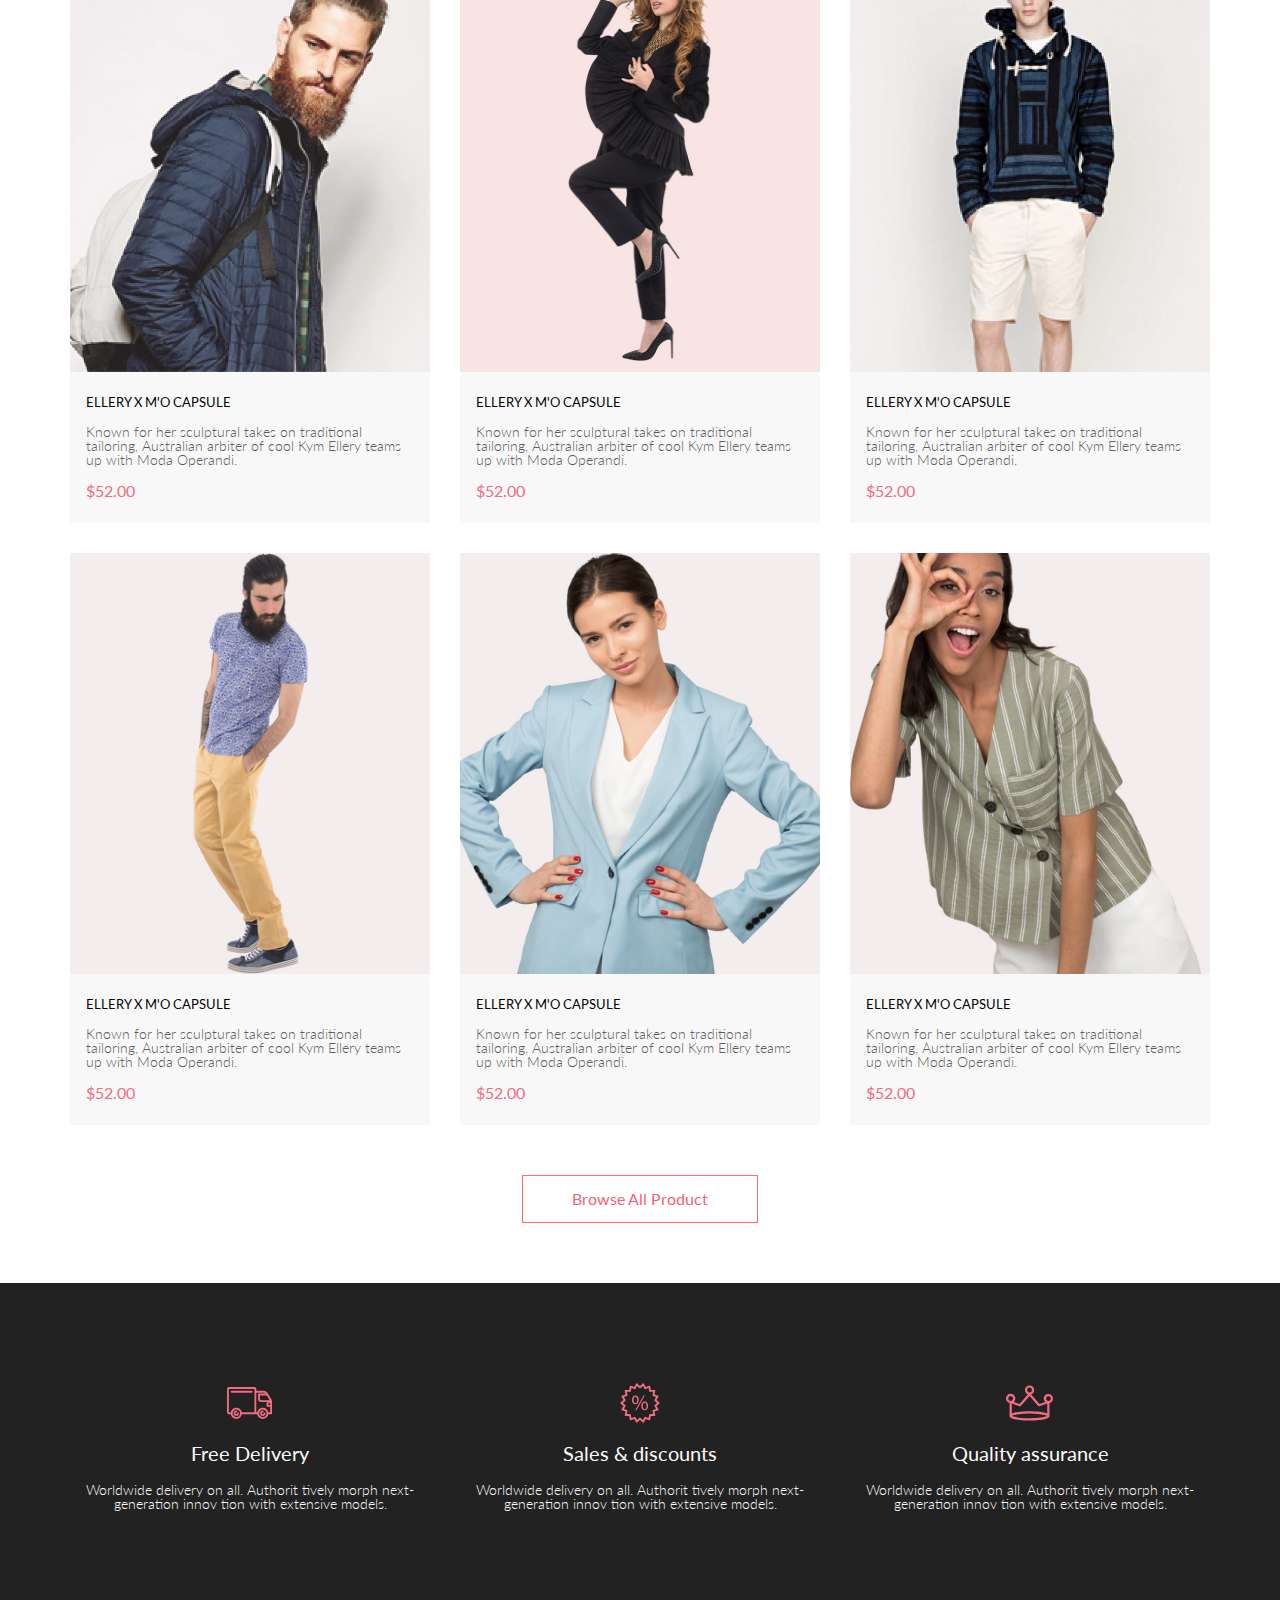
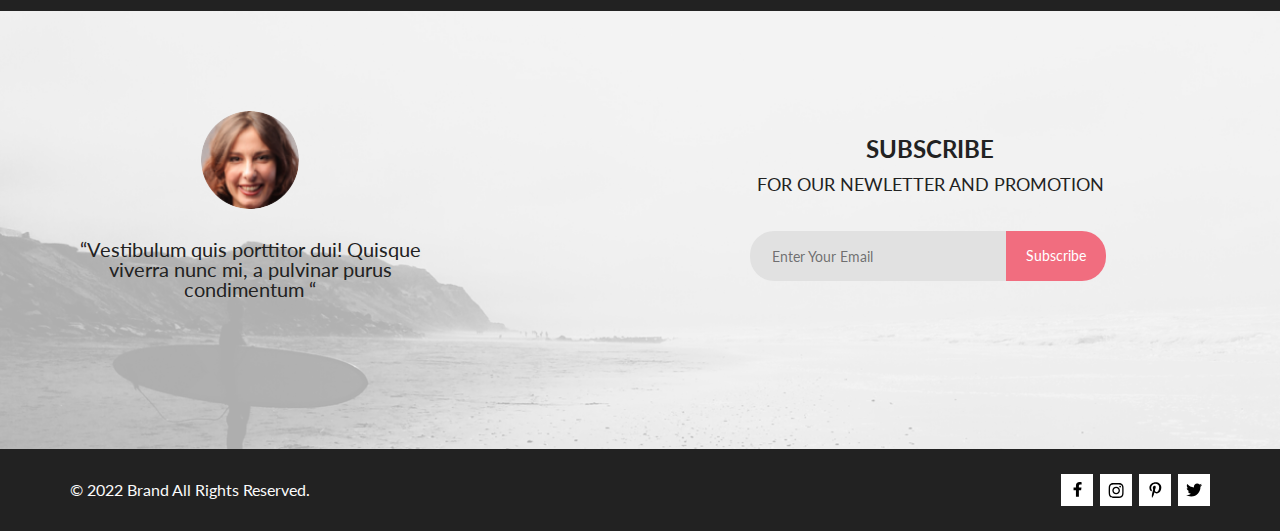
==== commit c98a3798: "Update index.html" ====
--- a/index.html
+++ b/index.html
@@ -98,7 +98,7 @@
 
 
 
-                <a href="#">
+                <a href="registration.html">
                     <svg class="icon" width="29" height="29">
                         <use xlink:href="sprite.svg#reg"></use>
                     </svg>
@@ -169,7 +169,7 @@
             <div class="container fetured-items__inner">
                 <h2 class="fetured-items__title">Fetured Items</h2>
                 <div class="fetured-items__subtitle">Shop for items based on what we featured in this week</div>
-                <div class="fetured-items__cards cards grid">
+                <div class="fetured-items__cards grid">
                     <div class="fetured-items__cards-item item-card">
                         <div class="item-card__img"><img src="img/fetured-items/01.jpg" alt="card"><button
                                 class="item-card__btn "><span class="icon-card"></span> Add to
@@ -336,4 +336,4 @@
     </script>
 </body>
 
-</html>+</html>
--- a/css/style.css
+++ b/css/style.css
@@ -621,6 +621,16 @@
   display: none;
 }
 
+input[type=number]::-webkit-outer-spin-button,
+input[type=number]::-webkit-inner-spin-button {
+  -webkit-appearance: none;
+  margin: 0;
+}
+
+input[type=number] {
+  -moz-appearance: textfield;
+}
+
 .header {
   background-color: var(--primaryLight);
 }
@@ -1024,19 +1034,20 @@
   box-shadow: 0 0 10px var(--secondary);
 }
 
-.header-catalog {
+.page-head {
   padding: 60px 0;
   background-color: #f8f3f4;
 }
-.header-catalog__inner {
+.page-head__inner {
   display: flex;
   align-items: center;
   justify-content: space-between;
 }
-.header-catalog__title {
+.page-head__title {
   font-family: Lato;
   font-size: 24px;
   font-weight: 400;
+  text-transform: uppercase;
   color: var(--secondary);
 }
 
@@ -1555,6 +1566,135 @@
   background-color: #e2e2e2;
 }
 
+.registration {
+  padding: 64px 0px 96px 0px;
+}
+.registration__inner {
+  display: flex;
+  gap: 30px;
+}
+.registration__loyalty {
+  margin-left: 100px;
+}
+
+.form-reg {
+  display: flex;
+  align-items: flex-start;
+  flex-direction: column;
+  min-width: 360px;
+  gap: 20px;
+}
+.form-reg p {
+  font-size: 16px;
+  color: var(--primaryLight);
+}
+.form-reg__input {
+  display: block;
+  min-width: 100%;
+  padding: 16px;
+  border: 1px solid #a4a4a4;
+}
+.form-reg__input:focus {
+  border: 1px solid var(--secondary);
+  box-shadow: 0 0 5px var(--secondary);
+}
+.form-reg__input::-moz-placeholder {
+  font-family: Lato;
+  font-size: 13px;
+  font-weight: 300;
+  color: #b1b1b1;
+}
+.form-reg__input::placeholder {
+  font-family: Lato;
+  font-size: 13px;
+  font-weight: 300;
+  color: #b1b1b1;
+}
+.form-reg input[type=radio] {
+  display: none;
+}
+.form-reg input[type=radio]:checked + label::after {
+  content: "";
+  position: absolute;
+  top: 0px;
+  left: 2px;
+  width: 13px;
+  height: 13px;
+  background-color: var(--secondary);
+  border-radius: 50%;
+  overflow: hidden;
+}
+.form-reg__radio-box {
+  display: flex;
+  align-items: center;
+  gap: 20px;
+  margin: 10px 0;
+}
+.form-reg__radio {
+  position: relative;
+  cursor: pointer;
+  padding-left: 27px;
+}
+.form-reg__radio::before {
+  content: "";
+  position: absolute;
+  top: -2px;
+  left: 0;
+  width: 17px;
+  height: 17px;
+  border: 1px solid #a4a4a4;
+  border-radius: 50%;
+  overflow: hidden;
+}
+.form-reg__password-help {
+  font-size: 13px;
+  color: #b1b1b1;
+}
+.form-reg__btn {
+  font-size: 14px;
+  font-weight: 400;
+  display: flex;
+  align-items: center;
+  justify-content: center;
+  min-width: 167px;
+  margin-top: 20px;
+  padding: 16px;
+  transition: all 0.2s ease;
+  color: var(--neutral);
+  background-color: var(--secondary);
+  gap: 20px;
+}
+.form-reg__btn svg {
+  fill: var(--neutral);
+}
+.form-reg__btn:hover {
+  box-shadow: 0 0 10px var(--secondary);
+}
+
+.loyalty-reg {
+  display: flex;
+  flex-direction: column;
+  color: var(--primaryDark);
+  gap: 20px;
+}
+.loyalty-reg__title {
+  font-size: 24px;
+}
+.loyalty-reg__text {
+  font-size: 24px;
+}
+.loyalty-reg__list {
+  display: flex;
+  flex-direction: column;
+  gap: 24px;
+  font-size: 24px;
+}
+.loyalty-reg__item {
+  display: flex;
+  align-items: center;
+  gap: 20px;
+}
+
 .footer {
   background-color: var(--primaryLight);
 }
